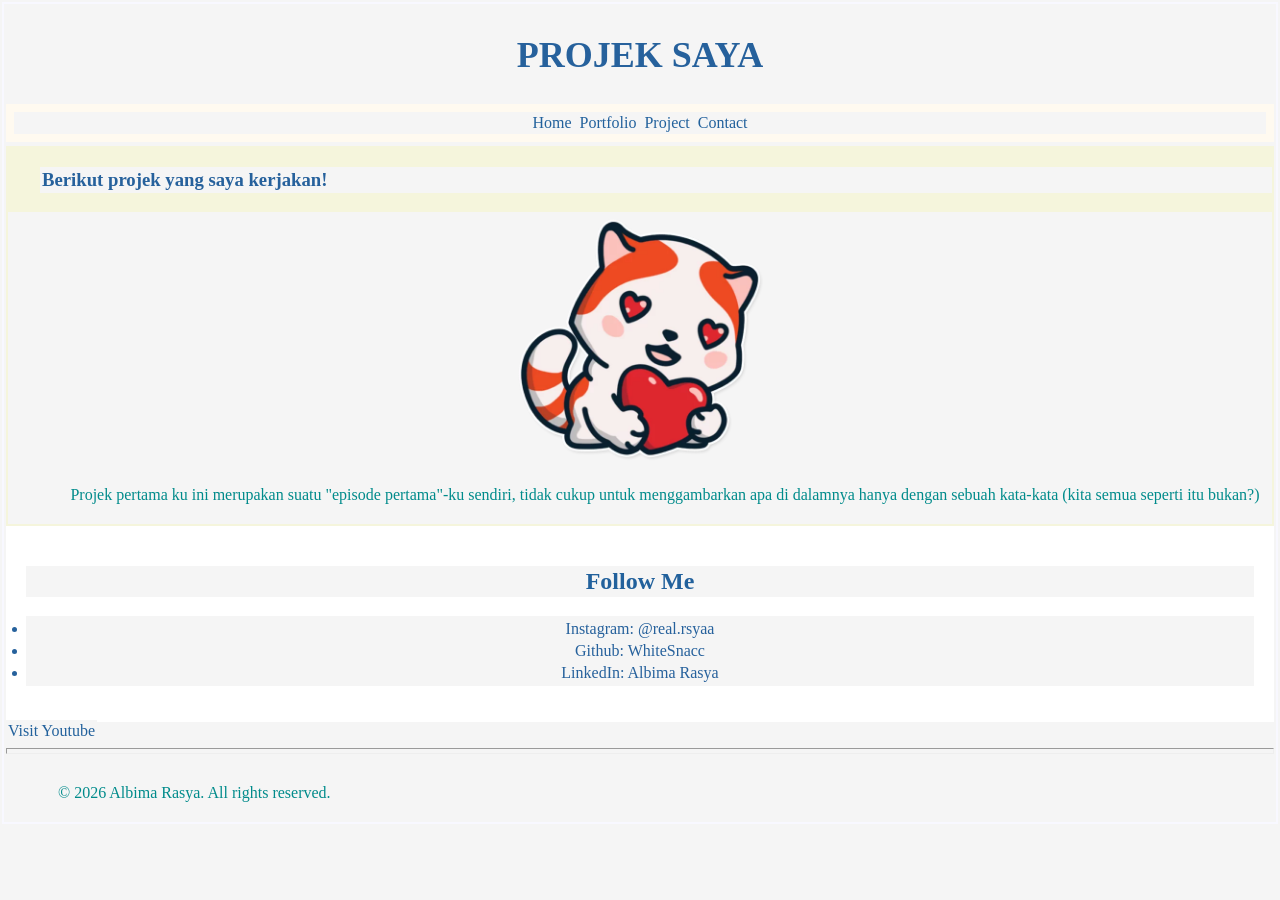
==== project.html @ 9fa183d9 "Perubahan kecil" ====
<!DOCTYPE html> 
<html lang="eng">
    <head>
        <meta charset="UTF-8">
        <meta name="viewport" content="width=device-width, initial-scale=1.0">
        <title>Profil Saya</title>
        <link rel="stylesheet" href="style.css">
    </head>
    <body>
        <header>
            <center><h1>PROJEK SAYA</h1></center>
            <nav id="tab"><center>
                <a href="#home">Home</a>
                <a href="portofolio.html">Portfolio</a>
                <a href="project.html">Project</a>
                <a href="#contact">Contact</a>
                </center>
            </nav>
        </header>
        <!-- Untuk Navigasi -->

        <main>
            <section id="home">
                <h3>Berikut projek yang saya kerjakan!</h3>
                <div id="projek">
                    <img src="projek.webp" alt="Foto saya" width="250px"><br>
                    <p>Projek pertama ku ini merupakan suatu "episode pertama"-ku sendiri, tidak cukup untuk menggambarkan apa di dalamnya hanya dengan sebuah kata-kata (kita semua seperti itu bukan?)</p>
                </div>
            </section>

            <section id="contact">
                <h2>Follow Me</h2>
                <ul>
                    <li>Instagram: @real.rsyaa</li>
                    <li>Github: WhiteSnacc</li>
                    <li>LinkedIn: Albima Rasya</li>
                </ul>
            </section>

            <a href="https://youtube.com" target="_blank">Visit Youtube</a>

            <hr>
        </main>
        <footer>
            <p>&copy; 2026 Albima Rasya. All rights reserved.</p>
        </footer>
    </body>
</html>
---- style.css ----
*{
    box-sizing: border-box;
    padding: 2px;
    background-color: whitesmoke;
}

a {text-decoration: none; color: #22619c;}
a:hover {text-decoration: underline; color: darkturquoise;}
body {
    color: #26619c;
    background-color: ghostwhite;
    margin: 0;
}
h1{
    font-size: 36px;
}
h2{
    color: #22619c;
}
h3 {
    margin-left: 32px;
}
p {
    color:darkcyan;
    margin-left: 50px;
}
li {
    text-align: center;
}
#tab {
    text-align: center;
    padding: 8px;
    background-color: floralwhite;
}
#home {
    background-color: beige;
}
#about {
    background-color: floralwhite;
}
#contact{
    background-color: white;
    height: auto;
    padding: 20px;
    text-align: center;
}
#projek {
    text-align: center;
    display: block;
    margin: 0 auto;
}
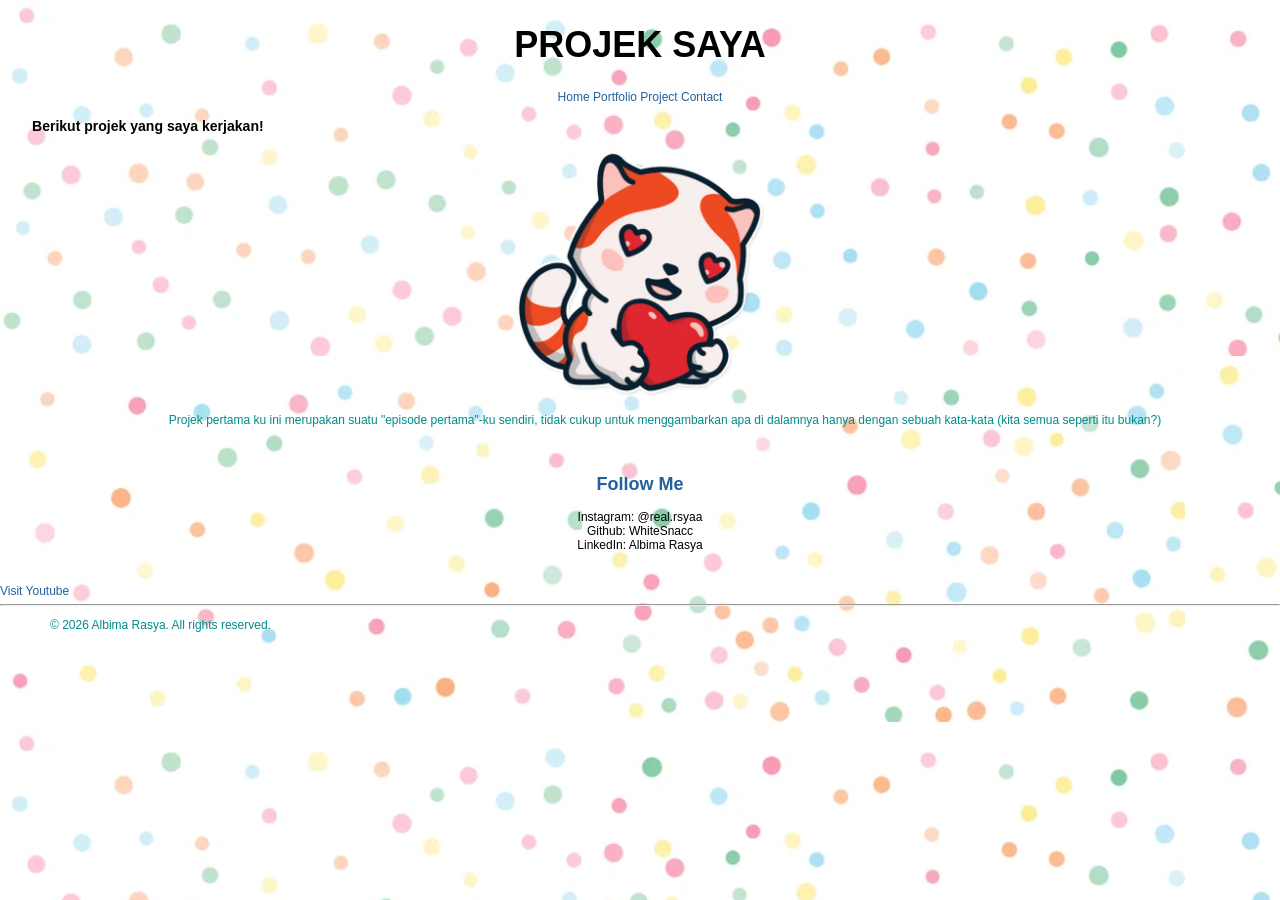
==== commit f08cc7ac: "perubahan besar" ====
--- a/project.html
+++ b/project.html
@@ -23,7 +23,7 @@
             <section id="home">
                 <h3>Berikut projek yang saya kerjakan!</h3>
                 <div id="projek">
-                    <img src="projek.webp" alt="Foto saya" width="250px"><br>
+                    <img src="assets/projek.webp" alt="Foto saya" width="250px"><br>
                     <p>Projek pertama ku ini merupakan suatu "episode pertama"-ku sendiri, tidak cukup untuk menggambarkan apa di dalamnya hanya dengan sebuah kata-kata (kita semua seperti itu bukan?)</p>
                 </div>
             </section>
--- a/style.css
+++ b/style.css
@@ -1,45 +1,62 @@
 *{
     box-sizing: border-box;
-    padding: 2px;
-    background-color: whitesmoke;
+    background:none;
+}
+body {
+    background-position-x: 0%;
+    background-position-y: 0%;
+    background-repeat: repeat;
+    background-attachment: scroll;
+    background-image: url("assets/background.png");
+    background-size: auto;
+    background-origin: padding-box;
+    background-clip: border-box;
+	margin: 0;
+	color: var(--text-primary);
+	font-size: 12px;
+	font-family: noto, Arial, Helvetica, sans-serif;
+}
+.container {
+    color: #22619c;
+    background: ghostwhite;
+    margin: 0 80px;
+    border: 2px solid #22619c;
 }
 
 a {text-decoration: none; color: #22619c;}
 a:hover {text-decoration: underline; color: darkturquoise;}
-body {
-    color: #26619c;
-    background-color: ghostwhite;
+h1{font-size: 36px;}
+h2{color: #22619c;}
+h3 {margin-left: 32px;}
+p {color:darkcyan; margin-left: 50px;}
+ul {text-align: center; list-style-position: inside; padding: 0;}
+li {text-align: center; list-style: none;}
+.flex{
+    display: flex;
+    justify-content: space-between;
+}
+
+nav ul {
+    display: flex;
+    justify-content: center;
+    padding: 0;
     margin: 0;
+    background-color: #ffffffc0;
 }
-h1{
-    font-size: 36px;
+nav ul li a {
+    display: block;
+    padding: 10px 20px;
+    color: #22619c;
+    text-decoration: none;
 }
-h2{
-    color: #22619c;
+aside {
+    float: right;
 }
-h3 {
-    margin-left: 32px;
-}
-p {
-    color:darkcyan;
-    margin-left: 50px;
-}
-li {
-    text-align: center;
-}
-#tab {
-    text-align: center;
-    padding: 8px;
-    background-color: floralwhite;
-}
-#home {
-    background-color: beige;
-}
-#about {
-    background-color: floralwhite;
+.content {
+    float: left;
+    padding: 20px;
 }
 #contact{
-    background-color: white;
     height: auto;
     padding: 20px;
     text-align: center;
@@ -48,4 +65,48 @@
     text-align: center;
     display: block;
     margin: 0 auto;
+}
+
+.ad-banner {
+    position: relative;
+    display: block;
+    width: 150px;
+    height: 450px;
+    margin: 16px auto;
+    background-color: white;
+    background-position: center;
+    background-repeat: no-repeat;
+    background-size: cover;
+    overflow: hidden;
+}
+div.fixed {
+    position: fixed;
+    bottom: -4px;
+    left: 0;
+    padding: 1px;
+    border: 1px solid;
+    border-color: gray;
+    border-top-right-radius: 4px;
+    background-color: #ffffffc0;
+    font-size: 11px;
+    font-family: "Times New Roman";
+}
+a.ad-link {
+    position: absolute;
+    top: 0;
+    left: 0;
+    right: 0;
+    bottom: 0;
+    width: 100%;
+    height: 100%;
+    text-indent: -9999px;
+}
+.footer {
+    text-align: center;
+}
+@media screen and (max-width: 1100px) {
+    h1 {font-size: 24px;}
+    h2 {font-size: 20px;}
+    h3 {font-size: 18px;}
+    
 }
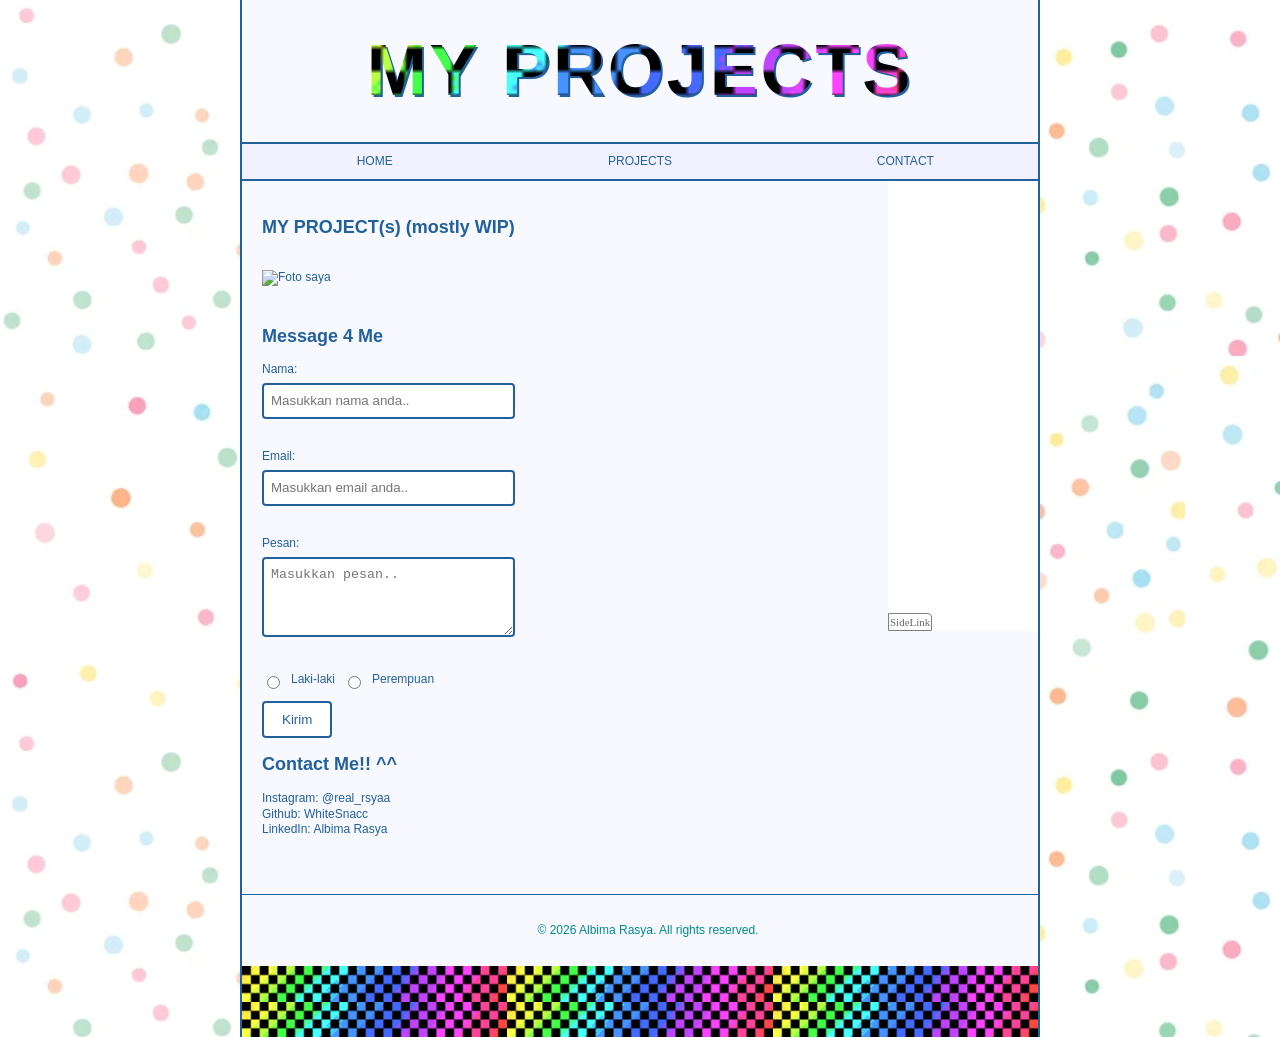
==== commit 760e00b8: "portfolio fixed (?)" ====
--- a/project.html
+++ b/project.html
@@ -5,44 +5,84 @@
         <meta name="viewport" content="width=device-width, initial-scale=1.0">
         <title>Profil Saya</title>
         <link rel="stylesheet" href="style.css">
+        <script src="script.js" defer></script>
     </head>
     <body>
-        <header>
-            <center><h1>PROJEK SAYA</h1></center>
-            <nav id="tab"><center>
-                <a href="#home">Home</a>
-                <a href="portofolio.html">Portfolio</a>
-                <a href="project.html">Project</a>
-                <a href="#contact">Contact</a>
-                </center>
-            </nav>
-        </header>
-        <!-- Untuk Navigasi -->
+        <div class="container">
+            <div class="header">
+                <h1>MY PROJECTS</h1>
+            </div>
+                <nav>
+                    <ul>
+                        <li><a href="portofolio.html">HOME</a></li>
+                        <li><a href="project.html">PROJECTS</a></li>
+                        <li><a href="portofolio.html#contact">CONTACT</a></li>
+                    </ul>
+                </nav>
+            <div class="flex">
+                <div class="content">
+                    <section id="home">
+                        <h1>MY PROJECT(s) (mostly WIP)</h1><br>
+                        <div>
+                            <img src="projectassets/projek.webp" alt="Foto saya" width="300px">
+                        </div>
+                    </section>
+                    <section id="projects">
 
-        <main>
-            <section id="home">
-                <h3>Berikut projek yang saya kerjakan!</h3>
-                <div id="projek">
-                    <img src="assets/projek.webp" alt="Foto saya" width="250px"><br>
-                    <p>Projek pertama ku ini merupakan suatu "episode pertama"-ku sendiri, tidak cukup untuk menggambarkan apa di dalamnya hanya dengan sebuah kata-kata (kita semua seperti itu bukan?)</p>
+                    </section>
+                    <section id="contact">
+                        <h2>Message 4 Me</h2>
+                        <form>
+                            <label for="nama">Nama: </label>
+                            <input type="text" id="nama" placeholder="Masukkan nama anda.."><br>
+
+                            <label for="email">Email: </label>
+                            <input type="email" id="email" placeholder="Masukkan email anda.."><br>
+
+                            <label for="pesan">Pesan: </label>
+                            <textarea id="pesan" placeholder="Masukkan pesan.."></textarea><br>
+
+                            <div id="gender">
+                                <input type="radio" id="cowo" value="cowo" name="gender">
+                                <label for="cowo">Laki-laki</label>
+                                <input type="radio" id="cewe" value="cewe" name="gender">
+                                <label for="cewe">Perempuan</label>
+                            </div>
+
+                            <input type="submit" value="Kirim">
+
+                        </form>
+                        <h2>Contact Me!! ^^</h2>
+                        <ul>
+                            <li><a href="https://instagram.com/real_rsyaa" target="_blank">Instagram: @real_rsyaa</a></li>
+                            <li><a href="https://github.com/WhiteSnacc" target="_blank">Github: WhiteSnacc</a></li>
+                            <li><a href="https://linkedin.com/in/albima-rasya" target="_blank">LinkedIn: Albima Rasya</a></li>
+                        </ul>
+                    </section>
                 </div>
-            </section>
 
-            <section id="contact">
-                <h2>Follow Me</h2>
-                <ul>
-                    <li>Instagram: @real.rsyaa</li>
-                    <li>Github: WhiteSnacc</li>
-                    <li>LinkedIn: Albima Rasya</li>
-                </ul>
-            </section>
-
-            <a href="https://youtube.com" target="_blank">Visit Youtube</a>
-
-            <hr>
-        </main>
-        <footer>
-            <p>&copy; 2026 Albima Rasya. All rights reserved.</p>
-        </footer>
+                <div id="right-side">
+                    <aside id="image" class="ad-banner" aria-label="Banner komunitas">
+                        <a target="_blank" class="ad-link" id="imglink" href="https://genosadness.neocities.org/" aria-label="Buka situs banner"></a>
+                        <div class="fixed">
+                            <a href="https://dogspit.nekoweb.org/sidelinkads.html" target="_blank" style="color:dimgray; text-decoration:none;white-space: pre;">SideLink</a>
+                        </div>
+                    </aside>
+                </div>
+            </div>
+            <div class="footer">
+                <p>&copy; 2026 Albima Rasya. All rights reserved.</p>
+                <br>
+                <span class="down-footer-bar">
+                    <img src="assets/scene-checkers-fast-blinkie.gif" alt="a fast cycling rainbow">
+                    <img src="assets/scene-checkers-fast-blinkie.gif" alt="a fast cycling rainbow">
+                    <img src="assets/scene-checkers-fast-blinkie.gif" alt="a fast cycling rainbow">
+                </span>
+                <span class="down-footer-bar">
+                    <img src="assets/scene-checkers-fast-blinkie.gif" alt="a fast cycling rainbow">
+                    <img src="assets/scene-checkers-fast-blinkie.gif" alt="a fast cycling rainbow">
+                    <img src="assets/scene-checkers-fast-blinkie.gif" alt="a fast cycling rainbow">
+                </span>
+            </div>
     </body>
 </html>
--- a/style.css
+++ b/style.css
@@ -1,6 +1,6 @@
 *{
     box-sizing: border-box;
-    background:none;
+    line-height: 1.3;
 }
 body {
     background-position-x: 0%;
@@ -18,70 +18,188 @@
 }
 .container {
     color: #22619c;
-    background: ghostwhite;
-    margin: 0 80px;
-    border: 2px solid #22619c;
+    background-color: ghostwhite;
+    width: calc(100% - 128px);
+    margin: 0 auto;
+    border: 2px solid #22619c;
+    border-style: none solid;
+    max-width: 800px;
+}
+.header {
+    display: flex;
+    align-items: center;
+    justify-content: center;
+    text-align: center;
+    min-height: 140px;
+    padding: 24px 12px;
+}
+.header h1 {
+    margin: 0;
+    font-size: clamp(2rem, 8vw, 4.5rem);
+    font-weight: 900;
+    letter-spacing: 0.04em;
+    color: #22619c;
+    background-image: url("assets/scene-checkers-fast-blinkie.gif");
+    background-size: cover;
+    background-position: center;
+    background-clip: text;
+    -webkit-background-clip: text;
+    -webkit-text-fill-color: transparent;
+    filter: drop-shadow(2px 2px 0 #22619c);
+}
+a {text-decoration: none; color: #22619c;}
+a:hover {
+    text-decoration: dashed;
+    color: darkturquoise;
+    background-color: rgb(241, 255, 252);
+    border: 1px solid #77b1e8;
+    border-style: none solid;
+}
+p {color:darkcyan; margin-left: 2%;}
+ul {text-align: left; list-style-position: inside; padding: 0;}
+li {text-align: left; list-style: none;}
+label {
+    display: flex;
+    cursor: pointer;
+    line-height: 1;
+}
+.flex{
+    display: flex;
+    justify-content: space-between;
+}
+nav {
+    border: 2px solid #22619c;
+    border-style: solid none;
+}
+nav ul {
+    display: flex;
+    justify-content: space-evenly;
+    padding: 0;
+    margin: 0;
+    background-color: rgb(241, 241, 255);
+}
+nav ul li {
+    flex: 1;
+}
+nav ul li a {
+    display: flex;
+    justify-content: center;
+    width: 100%;
+    padding: 10px 12px;
+    text-decoration: none;
 }
 
-a {text-decoration: none; color: #22619c;}
-a:hover {text-decoration: underline; color: darkturquoise;}
-h1{font-size: 36px;}
-h2{color: #22619c;}
-h3 {margin-left: 32px;}
-p {color:darkcyan; margin-left: 50px;}
-ul {text-align: center; list-style-position: inside; padding: 0;}
-li {text-align: center; list-style: none;}
-.flex{
-    display: flex;
-    justify-content: space-between;
-}
-
-nav ul {
-    display: flex;
-    justify-content: center;
-    padding: 0;
-    margin: 0;
-    background-color: #ffffffc0;
-}
-nav ul li a {
-    display: block;
-    padding: 10px 20px;
-    color: #22619c;
-    text-decoration: none;
-}
-aside {
-    float: right;
-}
 .content {
     float: left;
     padding: 20px;
 }
+#skills ul {
+    padding-left: 24px;
+}
+#skills ul li {
+    display: flex;
+    align-items: center;
+    gap: 8px;
+    list-style: none;
+}
+#skills ul li::before,
+#skills ul li span {
+    background-image: url("assets/scene-checkers-fast-blinkie.gif");
+    background-size: cover;
+    background-position: center;
+    background-clip: text;
+    -webkit-background-clip: text;
+    -webkit-text-fill-color: transparent;
+    -webkit-text-stroke: 0.4px #22619c;  
+}
+#skills ul li::before {
+    content: "•";
+    font-size: 1.2em;
+}
+#aboutme h2 {
+    white-space: nowrap;
+}
 #contact{
-    height: auto;
-    padding: 20px;
-    text-align: center;
+    padding: 2em 0;
+    text-align: left;
+}
+#contact form {
+    display: flex;
+    flex-direction: column;
+    gap: 8px;
+    max-width: 420px;
+    margin: 0;
+    text-align: left;
+}
+#contact form :is(input[type="text"], input[type="email"], textarea) {
+    width: 100%;
+    padding: 7px;
+    border: 2px solid #22619c;
+    border-radius: 4px;
+}
+#contact form textarea {
+    min-height: 80px;
+    resize: vertical;
+}
+#gender {
+    display: flex;
+    flex-wrap: wrap;
+    align-items: left;
+    gap: 8px;
+    margin: 4px 0;
+}
+#gender label {
+    display: inline;
+}
+#contact form input[type="submit"] {
+    align-self: flex-start;
+    padding: 8px 18px;
+    color: #22619c;
+    background-color: white;
+    border: 2px solid #22619c;
+    border-radius: 4px;
+    cursor: pointer;
+}
+#contact form input[type="submit"]:hover {
+    color: white;
+    background: #22619c;
 }
 #projek {
     text-align: center;
     display: block;
     margin: 0 auto;
 }
-
+#right-side {
+    display: flex;
+    flex-direction: column;
+    float: right;
+    position: sticky;
+    top: 16px;
+    align-items: center;
+    gap: 160px;
+}
 .ad-banner {
     position: relative;
-    display: block;
     width: 150px;
     height: 450px;
-    margin: 16px auto;
+    margin: 0;
     background-color: white;
     background-position: center;
     background-repeat: no-repeat;
     background-size: cover;
     overflow: hidden;
 }
+.ad-banner-image {
+    display: block;
+    width: 150px;
+    height: 450px;
+    margin: 1em;
+    object-fit: cover;
+    overflow: visible;
+}
 div.fixed {
-    position: fixed;
-    bottom: -4px;
+    position: absolute;
+    bottom: 0;
     left: 0;
     padding: 1px;
     border: 1px solid;
@@ -92,21 +210,81 @@
     font-family: "Times New Roman";
 }
 a.ad-link {
-    position: absolute;
-    top: 0;
-    left: 0;
-    right: 0;
-    bottom: 0;
+    position: relative;
+    inset: 0;
     width: 100%;
     height: 100%;
-    text-indent: -9999px;
 }
 .footer {
+    border-top: 1px solid #22619c;
+    padding-top: 2%;
     text-align: center;
-}
-@media screen and (max-width: 1100px) {
-    h1 {font-size: 24px;}
-    h2 {font-size: 20px;}
-    h3 {font-size: 18px;}
-    
+    justify-content:center;
+}
+.footer-background {
+    display: block;
+    width: 100%;
+    max-width: 100%;
+    height: auto;
+    object-fit: contain;
+}
+.down-footer-bar {
+    display: grid;
+    grid-template-columns: repeat(3, minmax(0, 1fr));
+    margin: 0;
+    width: 100%;
+    max-width: 100%;
+    height: auto;
+    overflow: hidden;
+}
+.down-footer-bar img {
+    display: block;
+    width: 100%;
+    max-width: none;
+    height: auto;
+}
+
+@media screen and (max-width: 599px) {
+    .container {
+        width: calc(100% - 16px);
+        margin: 0 8px;
+    }
+    nav ul {
+        flex-wrap: wrap;
+        padding: 0;
+    }
+    nav ul li a {
+        padding: 8px 4px;
+        font-size: 11px;
+        white-space: nowrap;
+    }
+    .flex {
+        display: block;
+    }
+    .content {
+        float: none;
+        padding: 12px;
+    }
+    #contact {
+        padding: 1.5em 8px;
+    }
+    #contact form {
+        width: 100%;
+        gap: 6px;
+    }
+    #contact form :is(input[type="text"], input[type="email"], textarea) {
+        font-size: 16px;
+    }
+    #gender {
+        gap: 5px;
+    }
+    #right-side {
+        float: none;
+        position: static;
+        width: 100%;
+        margin: 16px 0;
+    }
+    .footer {
+        padding: 0 8px;
+    }
 }
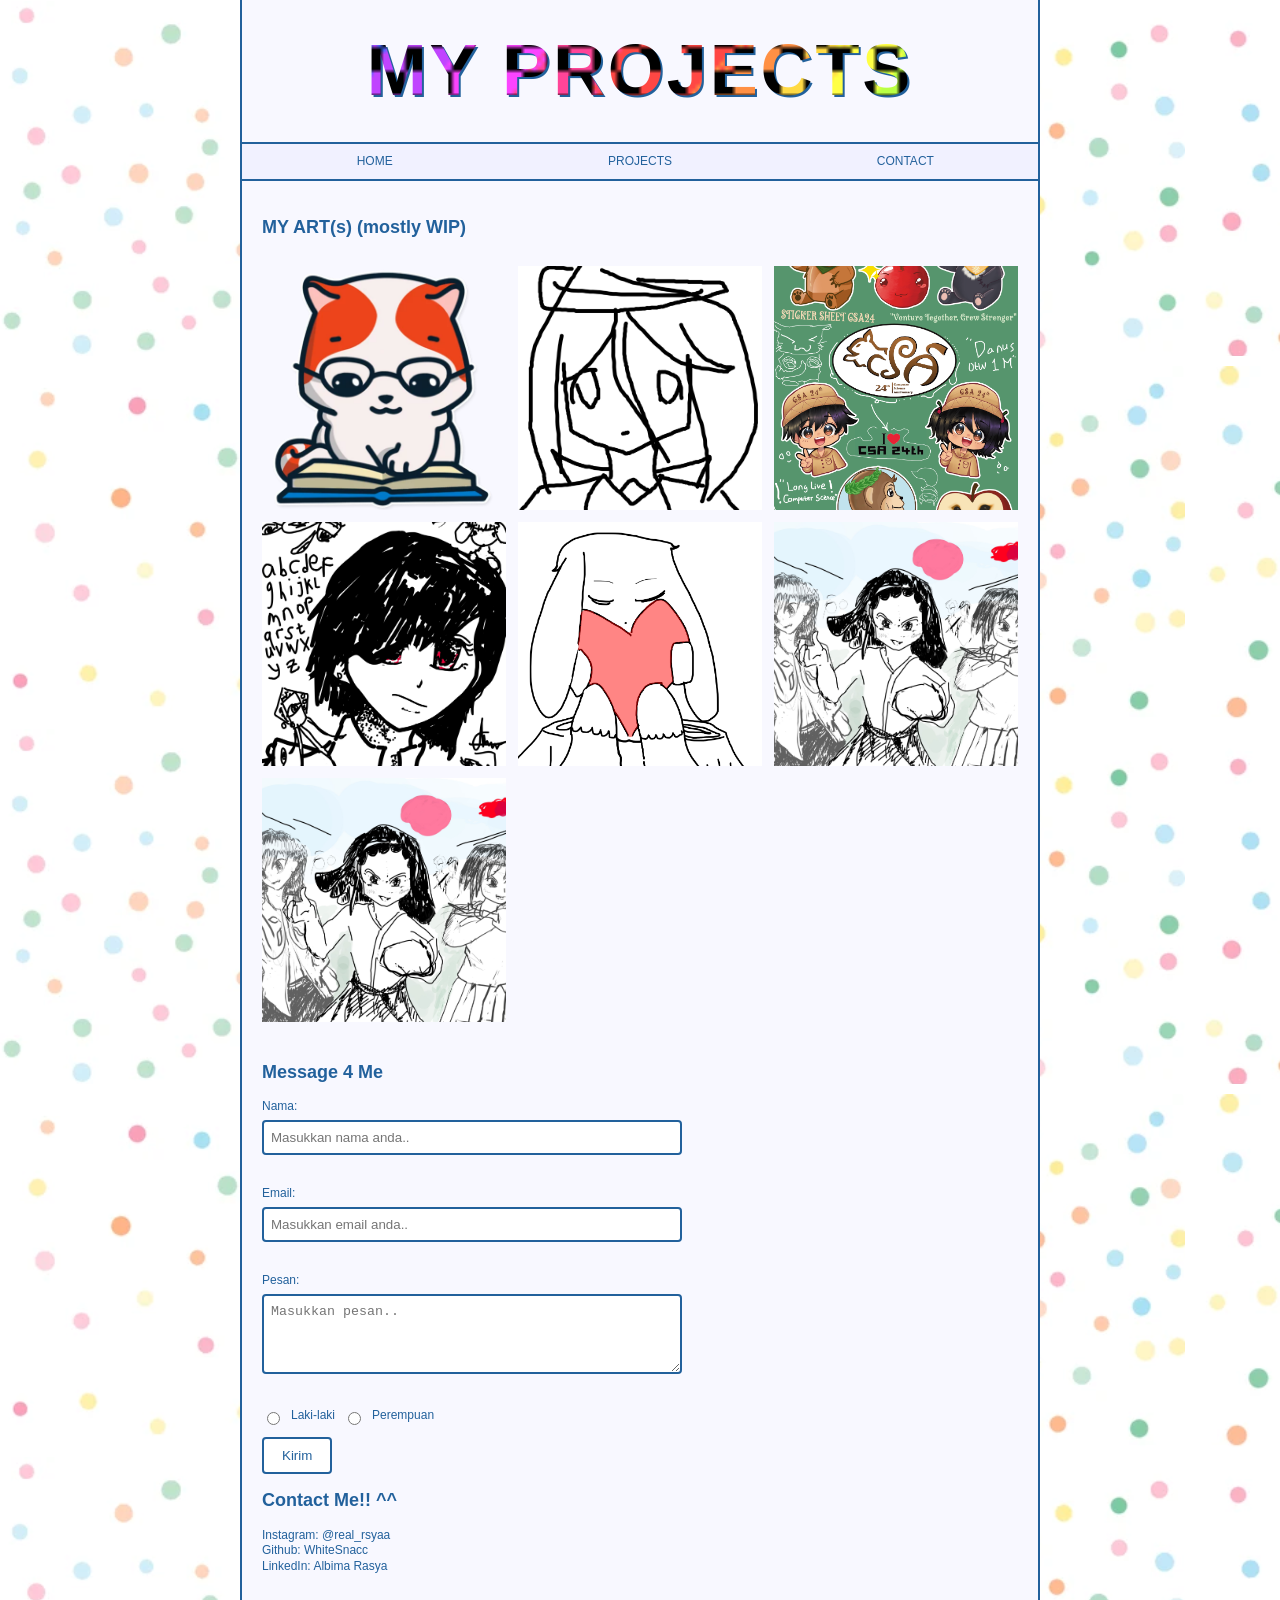
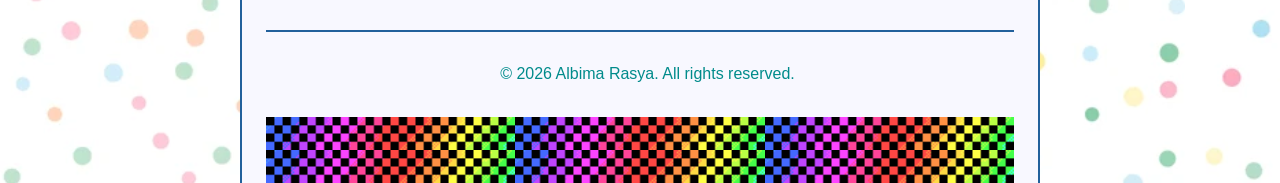
==== commit 3470eb0d: "perubahan di bagian project.html" ====
--- a/project.html
+++ b/project.html
@@ -5,7 +5,7 @@
         <meta name="viewport" content="width=device-width, initial-scale=1.0">
         <title>Profil Saya</title>
         <link rel="stylesheet" href="style.css">
-        <script src="script.js" defer></script>
+        <script src="gallery.js" defer></script>
     </head>
     <body>
         <div class="container">
@@ -21,12 +21,20 @@
                 </nav>
             <div class="flex">
                 <div class="content">
-                    <section id="home">
-                        <h1>MY PROJECT(s) (mostly WIP)</h1><br>
-                        <div>
-                            <img src="projectassets/projek.webp" alt="Foto saya" width="300px">
-                        </div>
+                    <section class="arts">
+                        <h1>MY ART(s) (mostly WIP)</h1>
+                        <img class="art-item" src="projectassets/projek.webp" alt="Project art">
+                        <img class="art-item" src="projectassets/myfirstdrawonnewos.jpg" alt="First drawing">
+                        <img class="art-item" src="projectassets/stickersheet.png" alt="Sticker sheet">
+                        <img class="art-item" src="projectassets/testabhuionhs611.jpg" alt="Digital art study">
+                        <img class="art-item" src="projectassets/thelove.jpg" alt="The Love">
+                        <img class="art-item" src="projectassets/trio.jpg" alt="Trio artwork">
+                        <img class="art-item" src="projectassets/trio.jpg" alt="Trio artwork">
                     </section>
+                    <div class="art-modal" id="art-modal" role="dialog" aria-modal="true" aria-label="Preview karya" hidden>
+                        <button class="art-modal-close" type="button" aria-label="Tutup preview">&times;</button>
+                        <img id="art-modal-image" src="" alt="">
+                    </div>
                     <section id="projects">
 
                     </section>
@@ -60,15 +68,6 @@
                         </ul>
                     </section>
                 </div>
-
-                <div id="right-side">
-                    <aside id="image" class="ad-banner" aria-label="Banner komunitas">
-                        <a target="_blank" class="ad-link" id="imglink" href="https://genosadness.neocities.org/" aria-label="Buka situs banner"></a>
-                        <div class="fixed">
-                            <a href="https://dogspit.nekoweb.org/sidelinkads.html" target="_blank" style="color:dimgray; text-decoration:none;white-space: pre;">SideLink</a>
-                        </div>
-                    </aside>
-                </div>
             </div>
             <div class="footer">
                 <p>&copy; 2026 Albima Rasya. All rights reserved.</p>
--- a/style.css
+++ b/style.css
@@ -55,7 +55,7 @@
     border: 1px solid #77b1e8;
     border-style: none solid;
 }
-p {color:darkcyan; margin-left: 2%;}
+p {font-size: 16px; color:darkcyan; margin-left: 2%;}
 ul {text-align: left; list-style-position: inside; padding: 0;}
 li {text-align: left; list-style: none;}
 label {
@@ -90,7 +90,7 @@
 }
 
 .content {
-    float: left;
+    /* float: left; */
     padding: 20px;
 }
 #skills ul {
@@ -108,6 +108,7 @@
     background-size: cover;
     background-position: center;
     background-clip: text;
+    font-size: medium;
     -webkit-background-clip: text;
     -webkit-text-fill-color: transparent;
     -webkit-text-stroke: 0.4px #22619c;  
@@ -176,26 +177,37 @@
     position: sticky;
     top: 16px;
     align-items: center;
-    gap: 160px;
-}
-.ad-banner {
-    position: relative;
+    margin-top: 24px;
+}
+.sidelink {
     width: 150px;
     height: 450px;
-    margin: 0;
-    background-color: white;
-    background-position: center;
-    background-repeat: no-repeat;
-    background-size: cover;
     overflow: hidden;
+}
+.sidelink iframe {
+    display: block;
+    width: 100%;
+    height: 100%;
+    border: 0;
 }
 .ad-banner-image {
     display: block;
     width: 150px;
     height: 450px;
-    margin: 1em;
+    margin: 160px auto;
     object-fit: cover;
     overflow: visible;
+}
+.stamps-grid {
+    display: grid;
+    grid-template-columns: repeat(2, minmax(0, 1fr));
+    width: 100%;
+    gap: 2px;
+}
+.stamps-grid img {
+    display: block;
+    width: 100%;
+    height: auto;
 }
 div.fixed {
     position: absolute;
@@ -209,16 +221,21 @@
     font-size: 11px;
     font-family: "Times New Roman";
 }
-a.ad-link {
-    position: relative;
-    inset: 0;
-    width: 100%;
-    height: 100%;
-}
 .footer {
-    border-top: 1px solid #22619c;
+    margin: 0 24px;
+    border-top: 2px solid #22619c;
     padding-top: 2%;
     text-align: center;
+    justify-content:center;
+}
+#stamps {
+    width: 140px;
+    height: 25px;
+    display: block;
+}
+.line-pemisah {
+    /* margin: 0 12px 0 0; */
+    border-top: 2px solid #22619c;
     justify-content:center;
 }
 .footer-background {
@@ -243,12 +260,60 @@
     max-width: none;
     height: auto;
 }
-
+.arts {
+    display: grid;
+    grid-template-columns: repeat(3, minmax(0, 1fr));
+    gap: 12px;
+    width: 100%;
+}
+.arts h1 {
+    grid-column: 1 / -1;
+}
+.art-item {
+    display: block;
+    width: 100%;
+    aspect-ratio: 1;
+    object-fit: cover;
+    cursor: pointer;
+}
+.art-modal {
+    position: fixed;
+    inset: 0;
+    z-index: 10;
+    display: grid;
+    place-items: center;
+    background: rgb(0 0 0 / 75%);
+    cursor: zoom-out;
+}
+.art-modal[hidden] {
+    display: none;
+}
+.art-modal img {
+    max-width: 75vw;
+    max-height: 75vh;
+    width: auto;
+    height: auto;
+    object-fit: contain;
+    cursor: default;
+}
+.art-modal-close {
+    position: absolute;
+    top: 20px;
+    right: 24px;
+    border: 0;
+    color: white;
+    background: transparent;
+    font-size: 32px;
+    line-height: 1;
+    cursor: pointer;
+}
 @media screen and (max-width: 599px) {
     .container {
         width: calc(100% - 16px);
         margin: 0 8px;
     }
+    h1 {font-size: medium;}
+    p {font-size: small;}
     nav ul {
         flex-wrap: wrap;
         padding: 0;
@@ -259,7 +324,10 @@
         white-space: nowrap;
     }
     .flex {
-        display: block;
+        display: grid;
+        grid-template-columns: minmax(0, 1fr) 100px;
+        align-items: start;
+        gap: 8px;
     }
     .content {
         float: none;
@@ -279,12 +347,28 @@
         gap: 5px;
     }
     #right-side {
-        float: none;
         position: static;
-        width: 100%;
-        margin: 16px 0;
+        width: 100px;
+        margin: 16px 0 0;
+    }
+    .ad-banner-image,
+    .stamps-grid {
+        display: none;
+    }
+    .sidelink {
+        width: 100px;
+        height: 300px;
+    }
+    .arts {
+        grid-template-columns: repeat(3, minmax(0, 1fr));
+        gap: 6px;
+    }
+    .art-modal img {
+        max-width: 75vw;
+        max-height: 75vh;
     }
     .footer {
-        padding: 0 8px;
+        margin-top: 16px;
+        padding: 0;
     }
 }
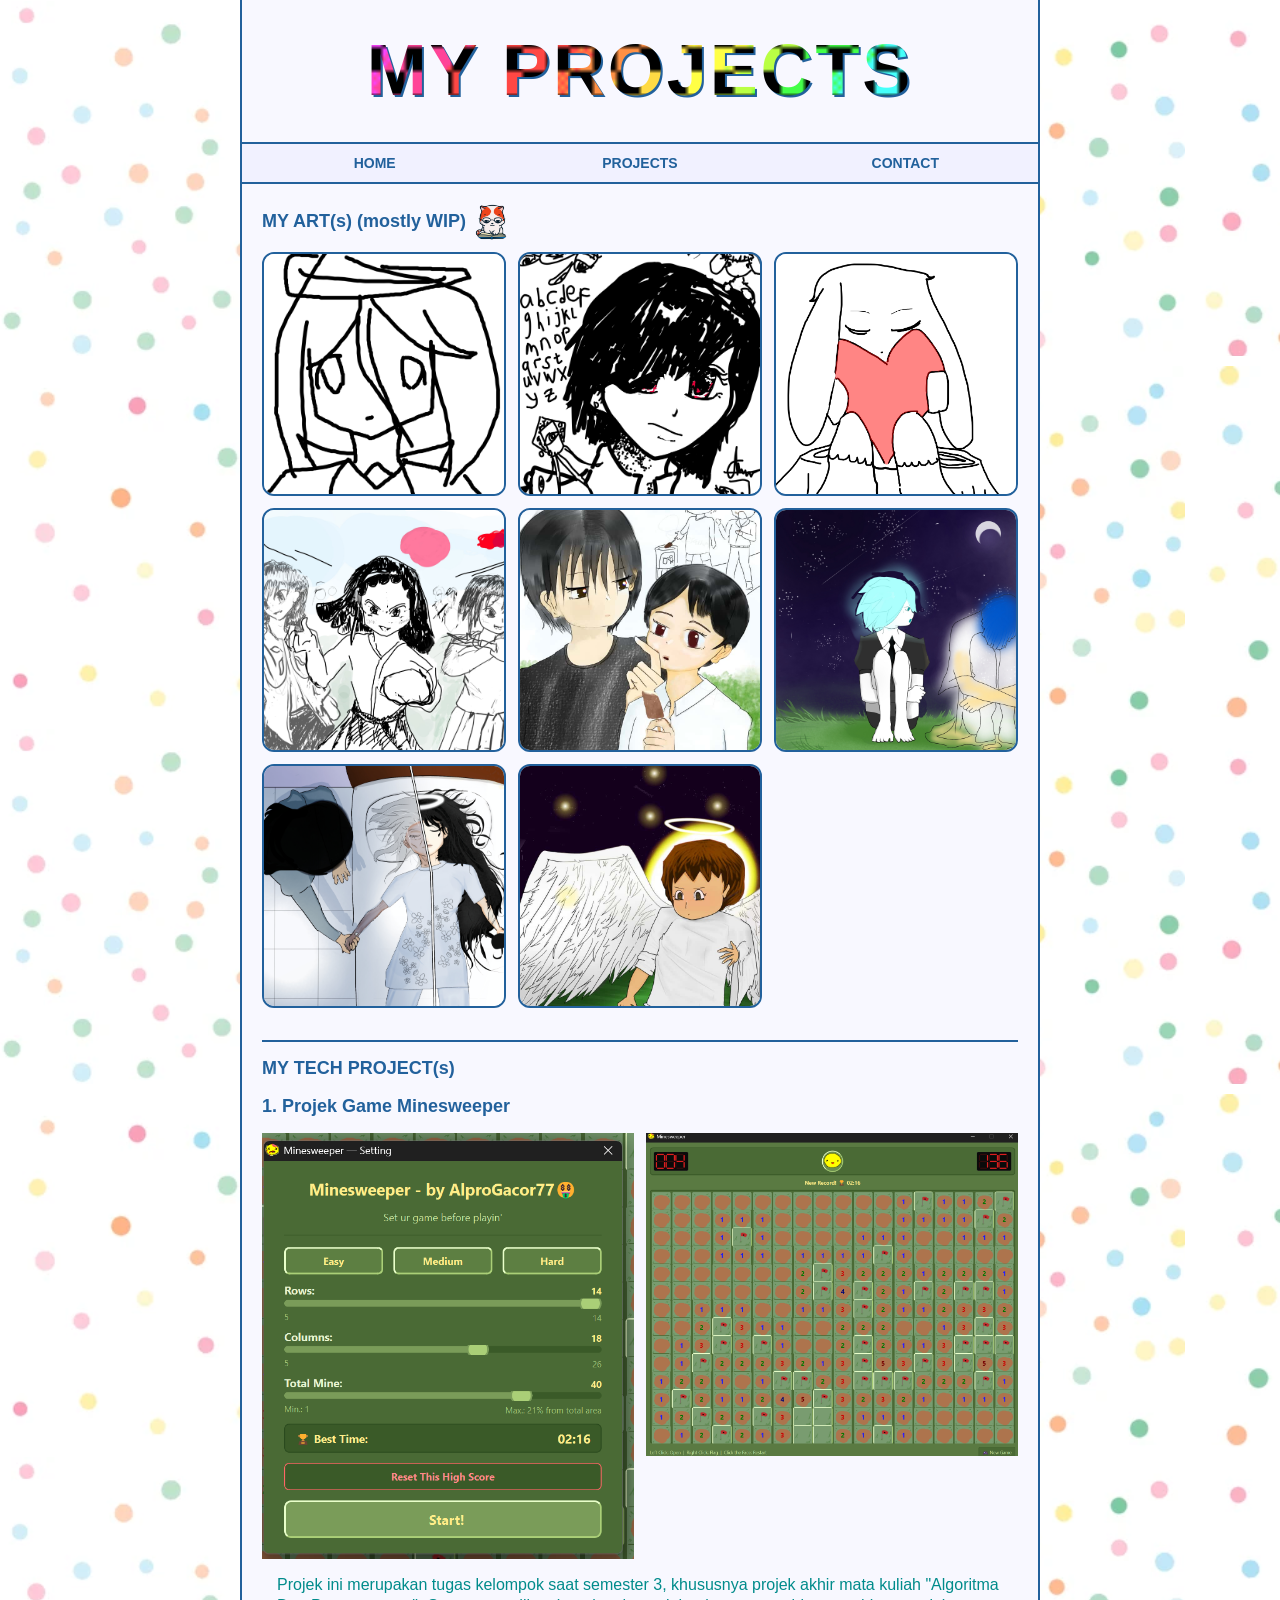
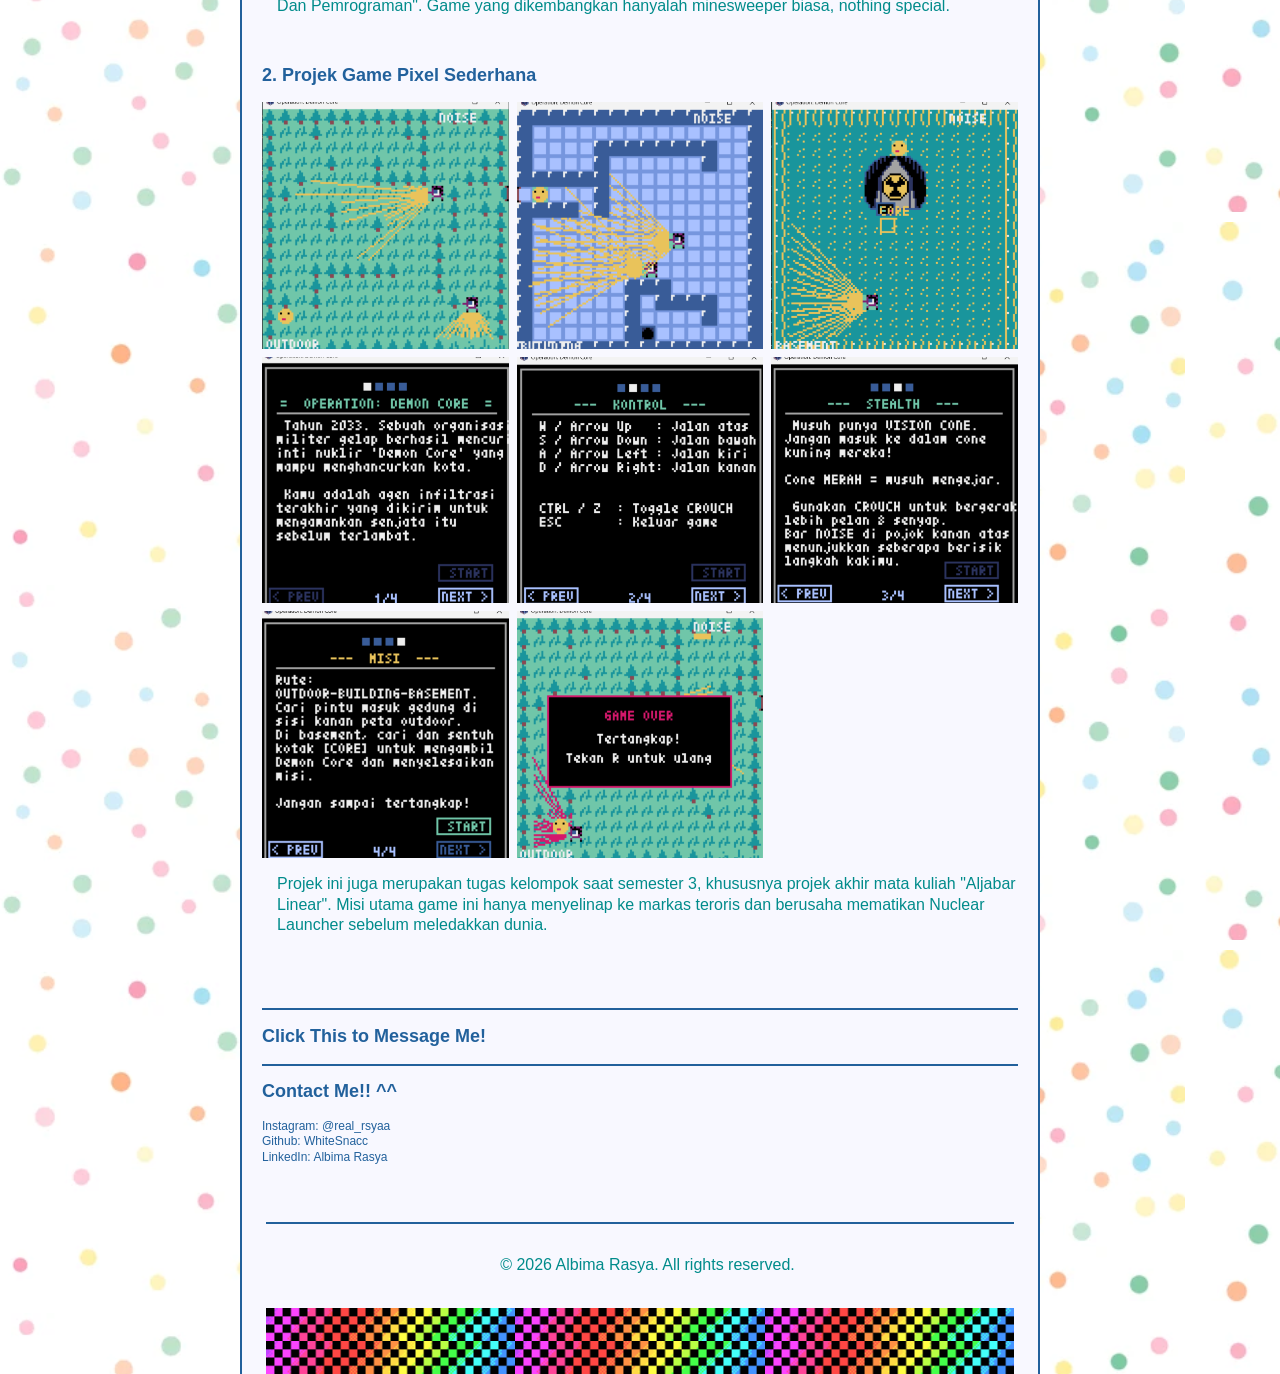
==== commit bc982c76: "perubahan di bagian project.html" ====
--- a/project.html
+++ b/project.html
@@ -8,7 +8,7 @@
         <script src="gallery.js" defer></script>
     </head>
     <body>
-        <div class="container">
+        <div class="container project-page">
             <div class="header">
                 <h1>MY PROJECTS</h1>
             </div>
@@ -22,45 +22,55 @@
             <div class="flex">
                 <div class="content">
                     <section class="arts">
-                        <h1>MY ART(s) (mostly WIP)</h1>
-                        <img class="art-item" src="projectassets/projek.webp" alt="Project art">
-                        <img class="art-item" src="projectassets/myfirstdrawonnewos.jpg" alt="First drawing">
-                        <img class="art-item" src="projectassets/stickersheet.png" alt="Sticker sheet">
-                        <img class="art-item" src="projectassets/testabhuionhs611.jpg" alt="Digital art study">
-                        <img class="art-item" src="projectassets/thelove.jpg" alt="The Love">
-                        <img class="art-item" src="projectassets/trio.jpg" alt="Trio artwork">
-                        <img class="art-item" src="projectassets/trio.jpg" alt="Trio artwork">
+                        <div class="arts-heading">
+                            <h1>MY ART(s) (mostly WIP)</h1>
+                            <img style="border: none;" class="art-item arts-heading-image" src="projectassets/projek.webp" alt="Project art">
+                        </div>
+                        <img class="art-item" src="projectassets/karya1.jpg" alt="First drawing">
+                        <img class="art-item" src="projectassets/karya2.jpg" alt="Digital art study">
+                        <img class="art-item" src="projectassets/karya3.jpg" alt="The Love">
+                        <img class="art-item" src="projectassets/karya4.jpg" alt="Trio artwork">
+                        <img class="art-item" src="projectassets/karya5.jpg" alt="Siblings">
+                        <img class="art-item" src="projectassets/karya6.jpg" alt="Earth and Moon Phos">
+                        <img class="art-item" src="projectassets/karya7.jpg" alt="Duality">
+                        <img class="art-item" src="projectassets/karya8.jpg" alt="A Curious Angel">
                     </section>
                     <div class="art-modal" id="art-modal" role="dialog" aria-modal="true" aria-label="Preview karya" hidden>
                         <button class="art-modal-close" type="button" aria-label="Tutup preview">&times;</button>
                         <img id="art-modal-image" src="" alt="">
                     </div>
-                    <section id="projects">
-
+                    <div style="margin-top: 2rem" class="line-pemisah"></div>
+                    <section class="projects">
+                        <h1>MY TECH PROJECT(s)</h1>
+                        <div id="projek1">
+                            <h2>1. Projek Game Minesweeper</h2>
+                            <div class="project-media ms-media">
+                                <img src="projectassets/ms-menu.png" alt="Menu game Minesweeper">
+                                <img src="projectassets/ms-gameplay.png" alt="Gameplay game Minesweeper">
+                            </div>
+                            <p>Projek ini merupakan tugas kelompok saat semester 3, khususnya projek akhir mata kuliah "Algoritma Dan Pemrograman". Game yang dikembangkan hanyalah minesweeper biasa, nothing special.</p>
+                        </div>
+                        <br>
+                        <div id="projek2">
+                            <h2>2. Projek Game Pixel Sederhana</h2>
+                            <div class="project-media odc-media">
+                                <img src="projectassets/odc-map1.png" alt="ODC map 1">
+                                <img src="projectassets/odc-map2.png" alt="ODC map 2">
+                                <img src="projectassets/odc-map3.png" alt="ODC map 3">
+                                <img src="projectassets/odc-tut1.png" alt="ODC tutorial 1">
+                                <img src="projectassets/odc-tut2.png" alt="ODC tutorial 2">
+                                <img src="projectassets/odc-tut3.png" alt="ODC tutorial 3">
+                                <img src="projectassets/odc-tut4.png" alt="ODC tutorial 4">
+                                <img src="projectassets/odc-lose.png" alt="ODC lose screen">
+                            </div>
+                            <p>Projek ini juga merupakan tugas kelompok saat semester 3, khususnya projek akhir mata kuliah "Aljabar Linear". Misi utama game ini hanya menyelinap ke markas teroris dan berusaha mematikan Nuclear Launcher sebelum meledakkan dunia.</p>
+                        </div>
                     </section>
                     <section id="contact">
-                        <h2>Message 4 Me</h2>
-                        <form>
-                            <label for="nama">Nama: </label>
-                            <input type="text" id="nama" placeholder="Masukkan nama anda.."><br>
-
-                            <label for="email">Email: </label>
-                            <input type="email" id="email" placeholder="Masukkan email anda.."><br>
-
-                            <label for="pesan">Pesan: </label>
-                            <textarea id="pesan" placeholder="Masukkan pesan.."></textarea><br>
-
-                            <div id="gender">
-                                <input type="radio" id="cowo" value="cowo" name="gender">
-                                <label for="cowo">Laki-laki</label>
-                                <input type="radio" id="cewe" value="cewe" name="gender">
-                                <label for="cewe">Perempuan</label>
-                            </div>
-
-                            <input type="submit" value="Kirim">
-
-                        </form>
-                        <h2>Contact Me!! ^^</h2>
+                        <div style="margin-top: 2rem" class="line-pemisah"></div>
+                        <h2><a href="portofolio.html#contact">Click This to Message Me!</a></h2>
+                        <div class="line-pemisah"></div>
+                        <h1>Contact Me!! ^^</h1>
                         <ul>
                             <li><a href="https://instagram.com/real_rsyaa" target="_blank">Instagram: @real_rsyaa</a></li>
                             <li><a href="https://github.com/WhiteSnacc" target="_blank">Github: WhiteSnacc</a></li>
--- a/style.css
+++ b/style.css
@@ -86,6 +86,8 @@
     justify-content: center;
     width: 100%;
     padding: 10px 12px;
+    font-size: 14px;
+    font-weight: 700;
     text-decoration: none;
 }
 
@@ -135,8 +137,15 @@
 #contact form :is(input[type="text"], input[type="email"], textarea) {
     width: 100%;
     padding: 7px;
+    color: #22619c;
+    background-color: white;
     border: 2px solid #22619c;
     border-radius: 4px;
+}
+#contact form :is(input[type="text"], input[type="email"], textarea)::placeholder {
+    color: #6f91ad;
+    font-style: italic;
+    opacity: 1;
 }
 #contact form textarea {
     min-height: 80px;
@@ -148,6 +157,20 @@
     align-items: left;
     gap: 8px;
     margin: 4px 0;
+}
+#gender input[type="radio"] {
+    appearance: none;
+    width: 16px;
+    height: 16px;
+    margin: 0;
+    border: 2px solid #22619c;
+    border-radius: 50%;
+    background: white;
+    cursor: pointer;
+}
+#gender input[type="radio"]:checked {
+    background: #22619c;
+    box-shadow: inset 0 0 0 3px white;
 }
 #gender label {
     display: inline;
@@ -164,11 +187,6 @@
 #contact form input[type="submit"]:hover {
     color: white;
     background: #22619c;
-}
-#projek {
-    text-align: center;
-    display: block;
-    margin: 0 auto;
 }
 #right-side {
     display: flex;
@@ -266,12 +284,27 @@
     gap: 12px;
     width: 100%;
 }
-.arts h1 {
+.arts-heading {
     grid-column: 1 / -1;
+    display: flex;
+    align-items: center;
+    justify-content: flex-start;
+    gap: 8px;
+}
+.arts-heading h1 {
+    margin: 0;
+}
+.arts-heading-image {
+    flex: 0 0 1em;
+    width: 3em;
+    height: 3em;
+    aspect-ratio: 1;
 }
 .art-item {
     display: block;
     width: 100%;
+    border: 2px solid #22619c;
+    border-radius: 12px;
     aspect-ratio: 1;
     object-fit: cover;
     cursor: pointer;
@@ -307,6 +340,29 @@
     line-height: 1;
     cursor: pointer;
 }
+.project-media {
+    margin: 12px 0;
+}
+.project-media img {
+    display: block;
+    width: 100%;
+    height: auto;
+    object-fit: contain;
+}
+.ms-media {
+    display: grid;
+    grid-template-columns: repeat(2, minmax(0, 1fr));
+    gap: 12px;
+}
+.odc-media {
+    display: grid;
+    grid-template-columns: repeat(3, minmax(0, 1fr));
+    gap: 8px;
+}
+.odc-media img {
+    aspect-ratio: 1;
+    object-fit: cover;
+}
 @media screen and (max-width: 599px) {
     .container {
         width: calc(100% - 16px);
@@ -319,8 +375,7 @@
         padding: 0;
     }
     nav ul li a {
-        padding: 8px 4px;
-        font-size: 11px;
+        font-size: 10px;
         white-space: nowrap;
     }
     .flex {
@@ -363,12 +418,36 @@
         grid-template-columns: repeat(3, minmax(0, 1fr));
         gap: 6px;
     }
+    .arts-heading {
+        gap: 8px;
+    }
+    .arts-heading-image {
+        flex-basis: 1em;
+        width: 1em;
+        height: 1em;
+    }
     .art-modal img {
         max-width: 75vw;
         max-height: 75vh;
     }
+    .ms-media {
+        grid-template-columns: 1fr;
+    }
+    .odc-media {
+        grid-template-columns: repeat(2, minmax(0, 1fr));
+    }
     .footer {
         margin-top: 16px;
         padding: 0;
     }
+    .project-page .flex {
+        display: block;
+    }
+    .project-page .content {
+        width: 100%;
+        padding: 12px;
+    }
+    .project-page .arts {
+        width: 100%;
+    }
 }
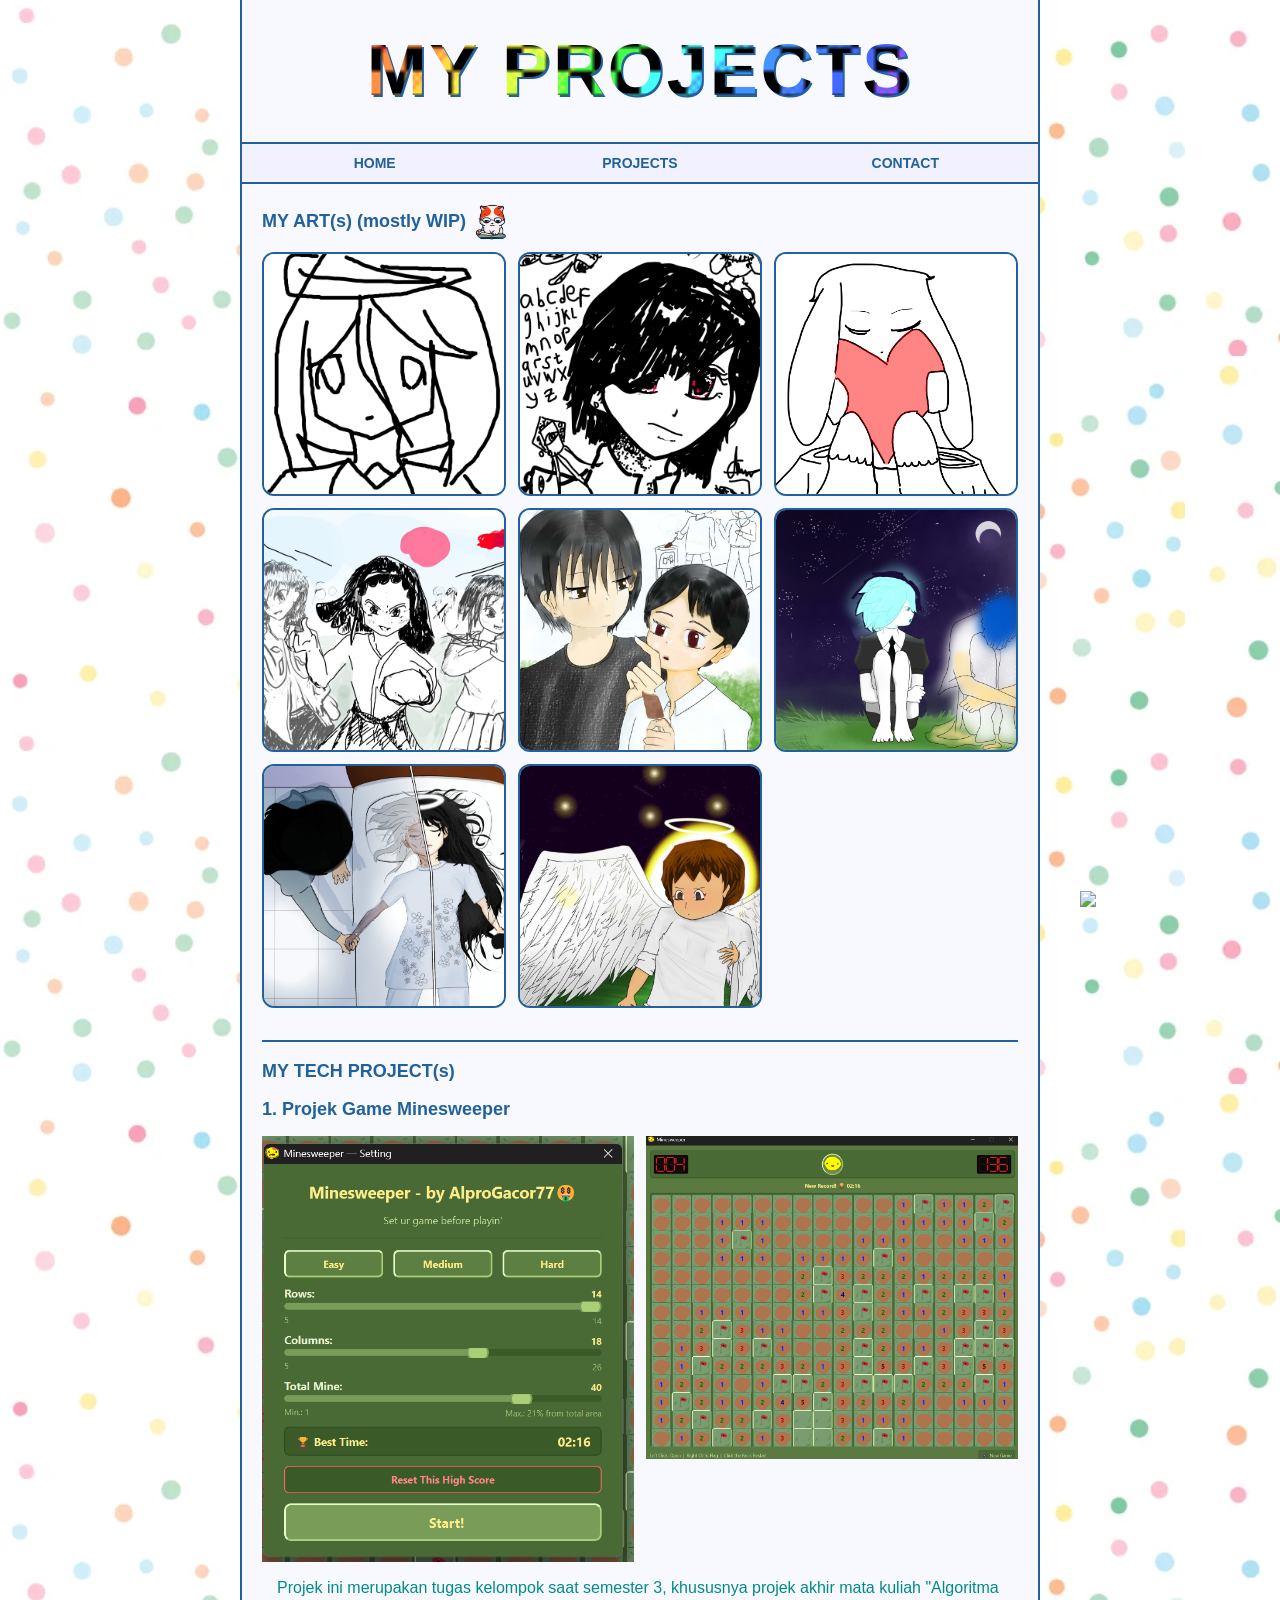
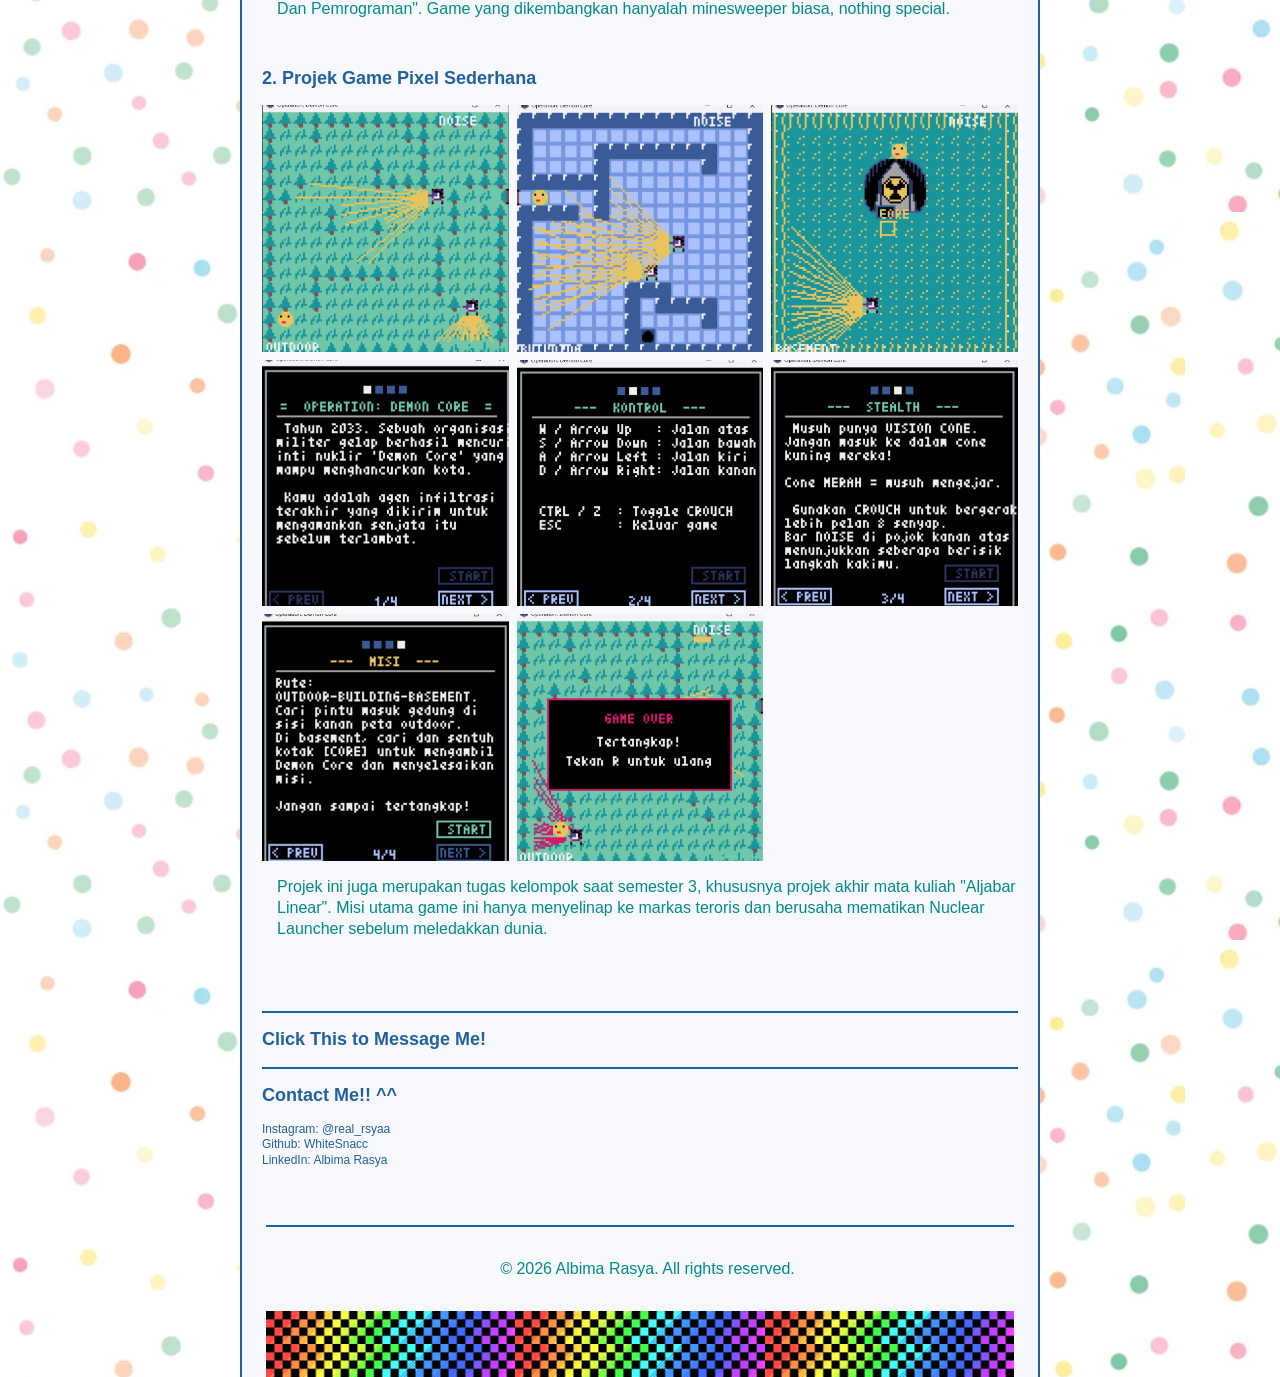
==== commit cf7d81ee: "menambahkan helpyygit add ." ====
--- a/project.html
+++ b/project.html
@@ -41,7 +41,7 @@
                     </div>
                     <div style="margin-top: 2rem" class="line-pemisah"></div>
                     <section class="projects">
-                        <h1>MY TECH PROJECT(s)</h1>
+                        <h1 style="font-size: large; margin-top: 1em;">MY TECH PROJECT(s)</h1>
                         <div id="projek1">
                             <h2>1. Projek Game Minesweeper</h2>
                             <div class="project-media ms-media">
@@ -93,5 +93,9 @@
                     <img src="assets/scene-checkers-fast-blinkie.gif" alt="a fast cycling rainbow">
                 </span>
             </div>
+            <div class="heply">
+                    <img src="https://yunkinemarchive.nekoweb.org/web%20graphics/misc%20gifs/helpybycaptainvrisrezi.webp">
+            </div>
+        </div>
     </body>
 </html>
--- a/style.css
+++ b/style.css
@@ -363,6 +363,17 @@
     aspect-ratio: 1;
     object-fit: cover;
 }
+.heply {
+  position: fixed;
+  bottom: -7px;
+    right: 0;
+  width: 200px;
+}
+.heply img {
+    display: block;
+    width: 100%;
+    height: auto;
+}
 @media screen and (max-width: 599px) {
     .container {
         width: calc(100% - 16px);
@@ -375,7 +386,9 @@
         padding: 0;
     }
     nav ul li a {
-        font-size: 10px;
+        padding: 8px 4px;
+        font-size: 12px;
+        font-weight: 700;
         white-space: nowrap;
     }
     .flex {
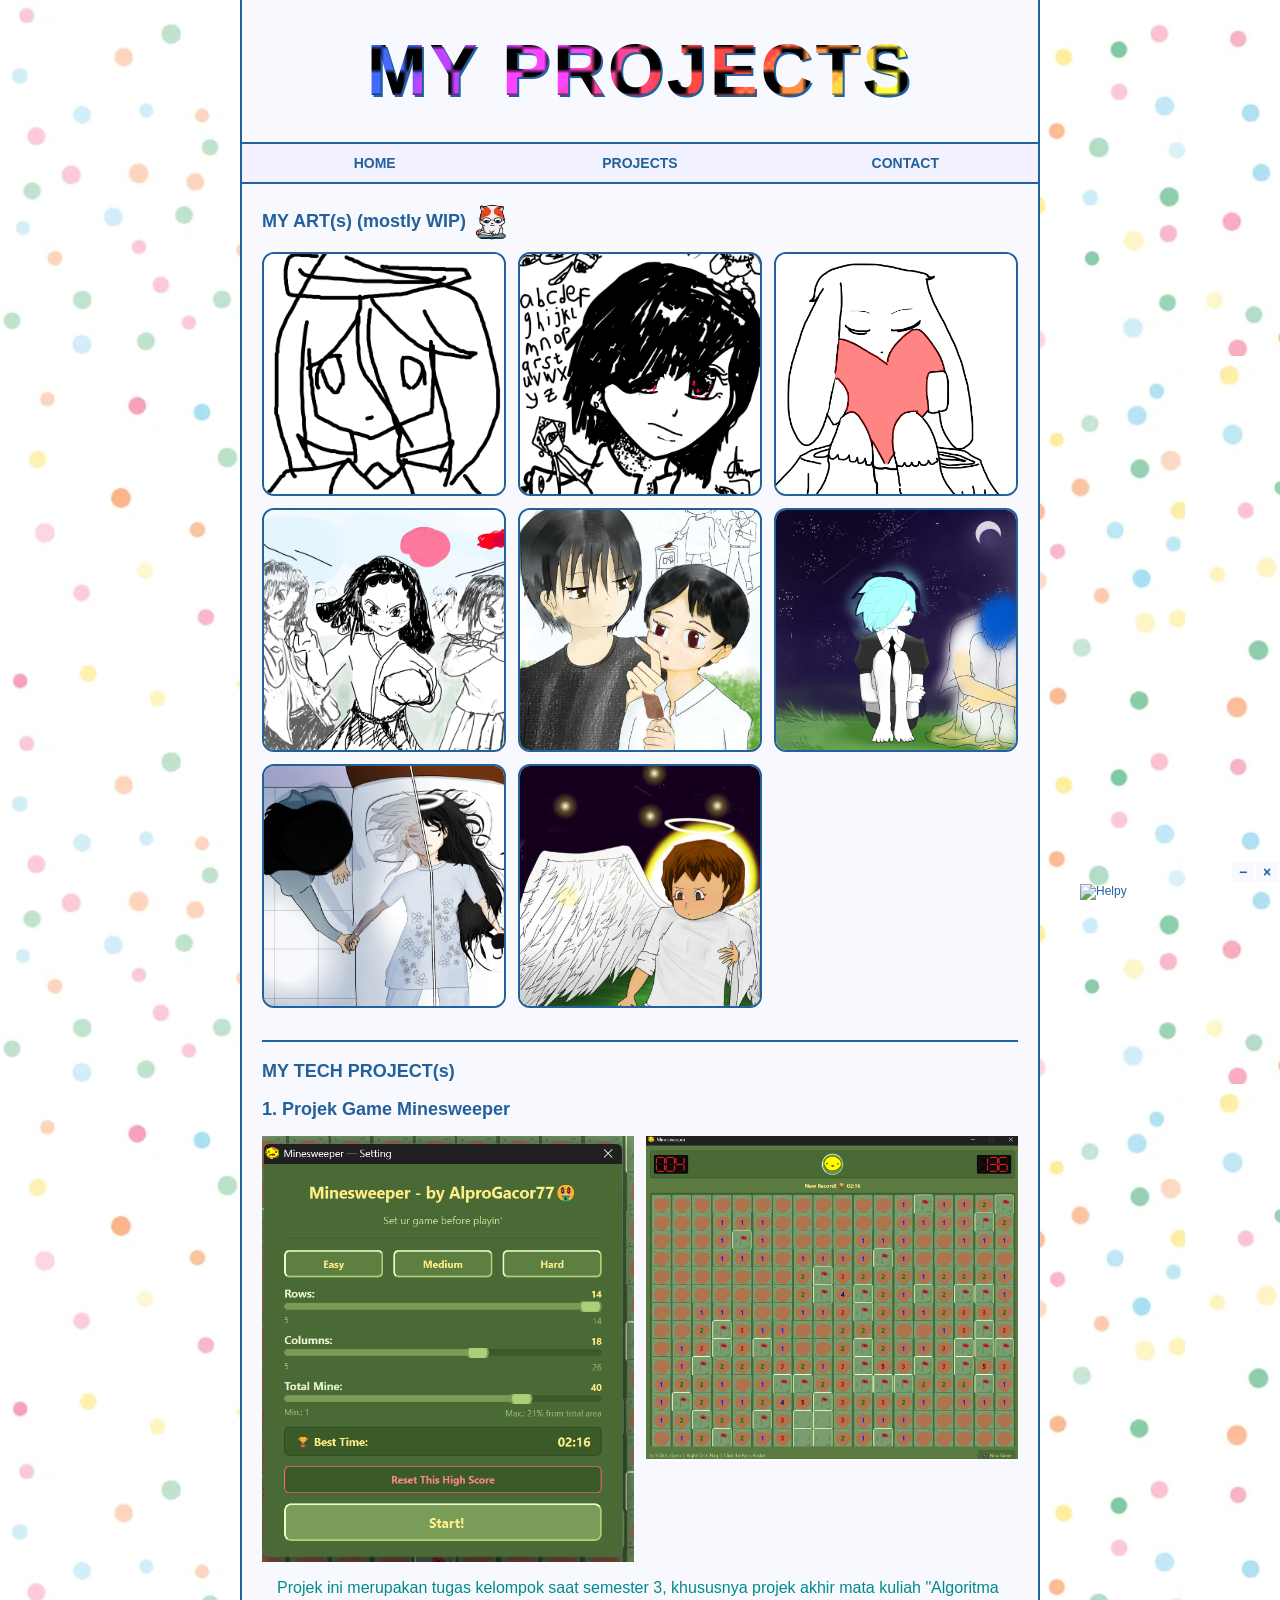
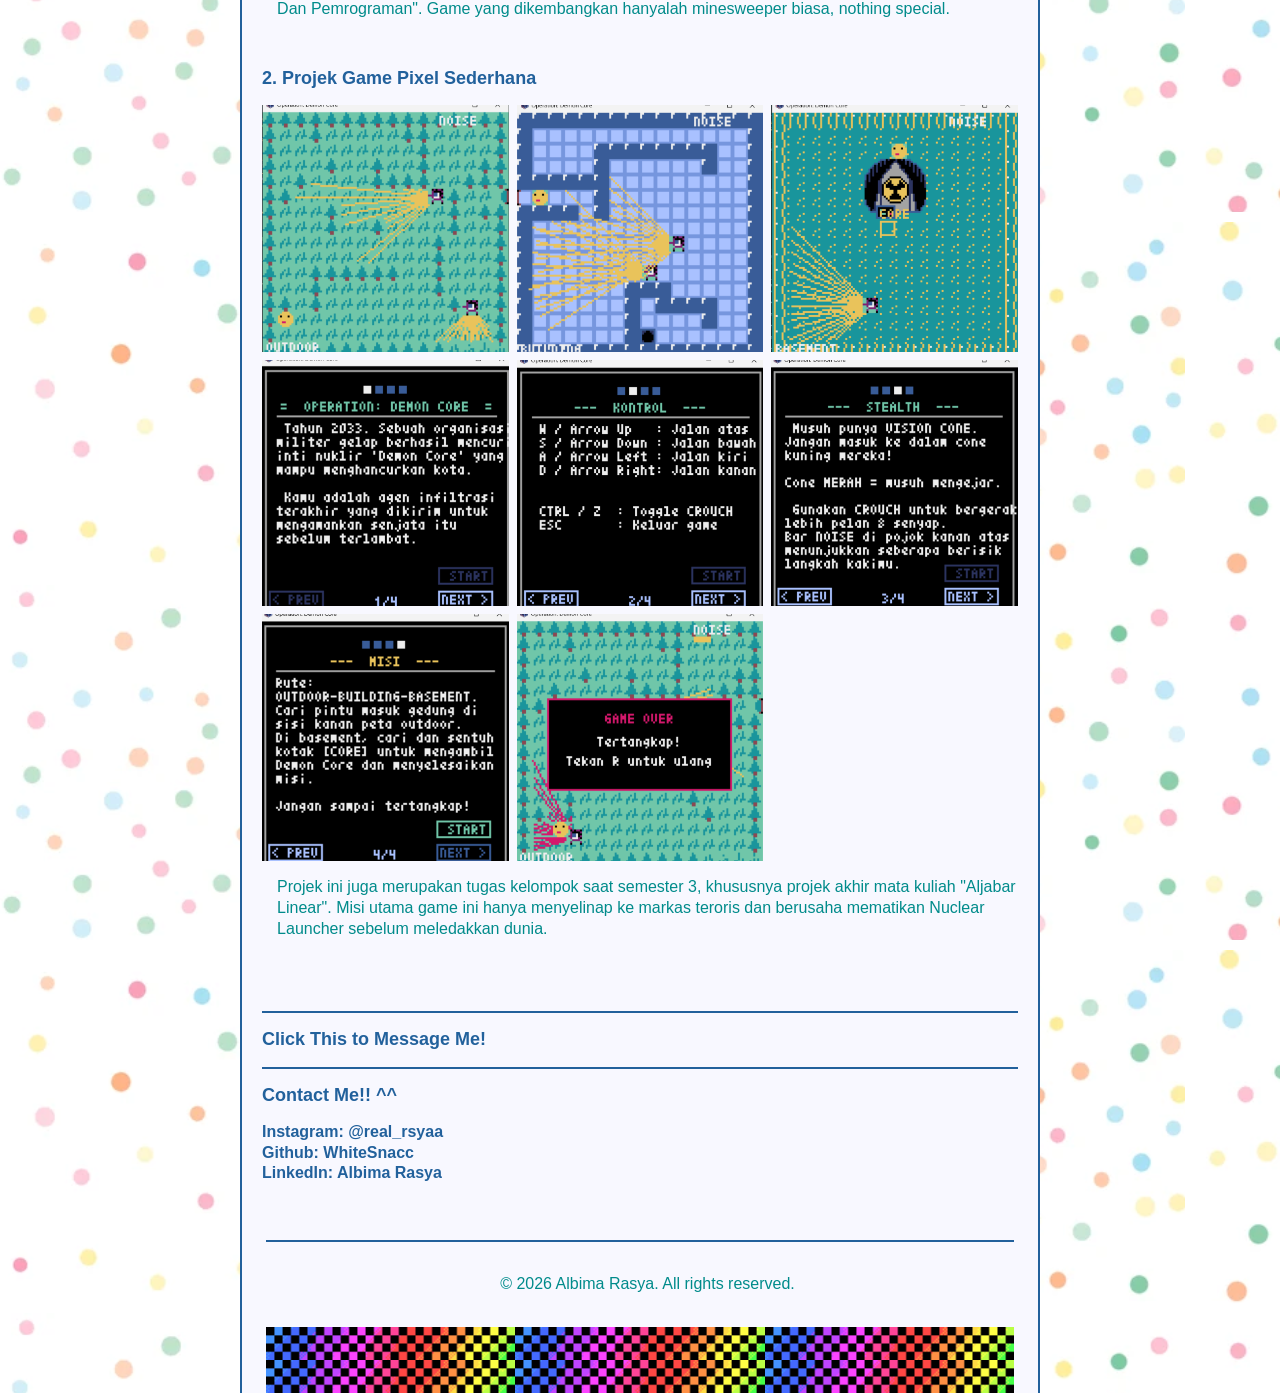
==== commit a788499b: "penyesuaian terhadap helpy" ====
--- a/project.html
+++ b/project.html
@@ -6,6 +6,7 @@
         <title>Profil Saya</title>
         <link rel="stylesheet" href="style.css">
         <script src="gallery.js" defer></script>
+        <script src="helpy.js" defer></script>
     </head>
     <body>
         <div class="container project-page">
@@ -93,8 +94,12 @@
                     <img src="assets/scene-checkers-fast-blinkie.gif" alt="a fast cycling rainbow">
                 </span>
             </div>
-            <div class="heply">
-                    <img src="https://yunkinemarchive.nekoweb.org/web%20graphics/misc%20gifs/helpybycaptainvrisrezi.webp">
+                <div class="heply" data-helpy-widget>
+                    <div class="heply-controls" aria-label="Kontrol Helpy">
+                        <button type="button" data-helpy-toggle aria-label="Sembunyikan atau tampilkan Helpy">&minus;</button>
+                        <button type="button" data-helpy-close aria-label="Tutup Helpy">&times;</button>
+                    </div>
+                    <img src="https://yunkinemarchive.nekoweb.org/web%20graphics/misc%20gifs/helpybycaptainvrisrezi.webp" alt="Helpy">
             </div>
         </div>
     </body>
--- a/style.css
+++ b/style.css
@@ -126,6 +126,11 @@
     padding: 2em 0;
     text-align: left;
 }
+#contact ul a {
+    display: inline-block;
+    font-size: 16px;
+    font-weight: 600;
+}
 #contact form {
     display: flex;
     flex-direction: column;
@@ -364,15 +369,48 @@
     object-fit: cover;
 }
 .heply {
-  position: fixed;
-  bottom: -7px;
+    position: fixed;
     right: 0;
-  width: 200px;
+    bottom: 0;
+    z-index: 20;
+    overflow: hidden;
+    width: 200px;
+    background: transparent;
+}
+.heply-controls {
+    display: flex;
+    justify-content: flex-end;
+    gap: 2px;
+    padding: 2px;
+    background: transparent;
+}
+.heply-controls button {
+    width: 22px;
+    height: 20px;
+    padding: 0;
+    border: 1px solid ghostwhite;
+    color: #22619c;
+    background: ghostwhite;
+    font: bold 14px/1 Arial, sans-serif;
+    cursor: pointer;
+}
+.heply-controls button:hover {
+    color: ghostwhite;
+    background: darkturquoise;
 }
 .heply img {
     display: block;
     width: 100%;
     height: auto;
+}
+.heply.is-minimized {
+    width: auto;
+}
+.heply.is-minimized img {
+    display: none;
+}
+.heply.is-minimized .heply-controls {
+    padding: 3px;
 }
 @media screen and (max-width: 599px) {
     .container {
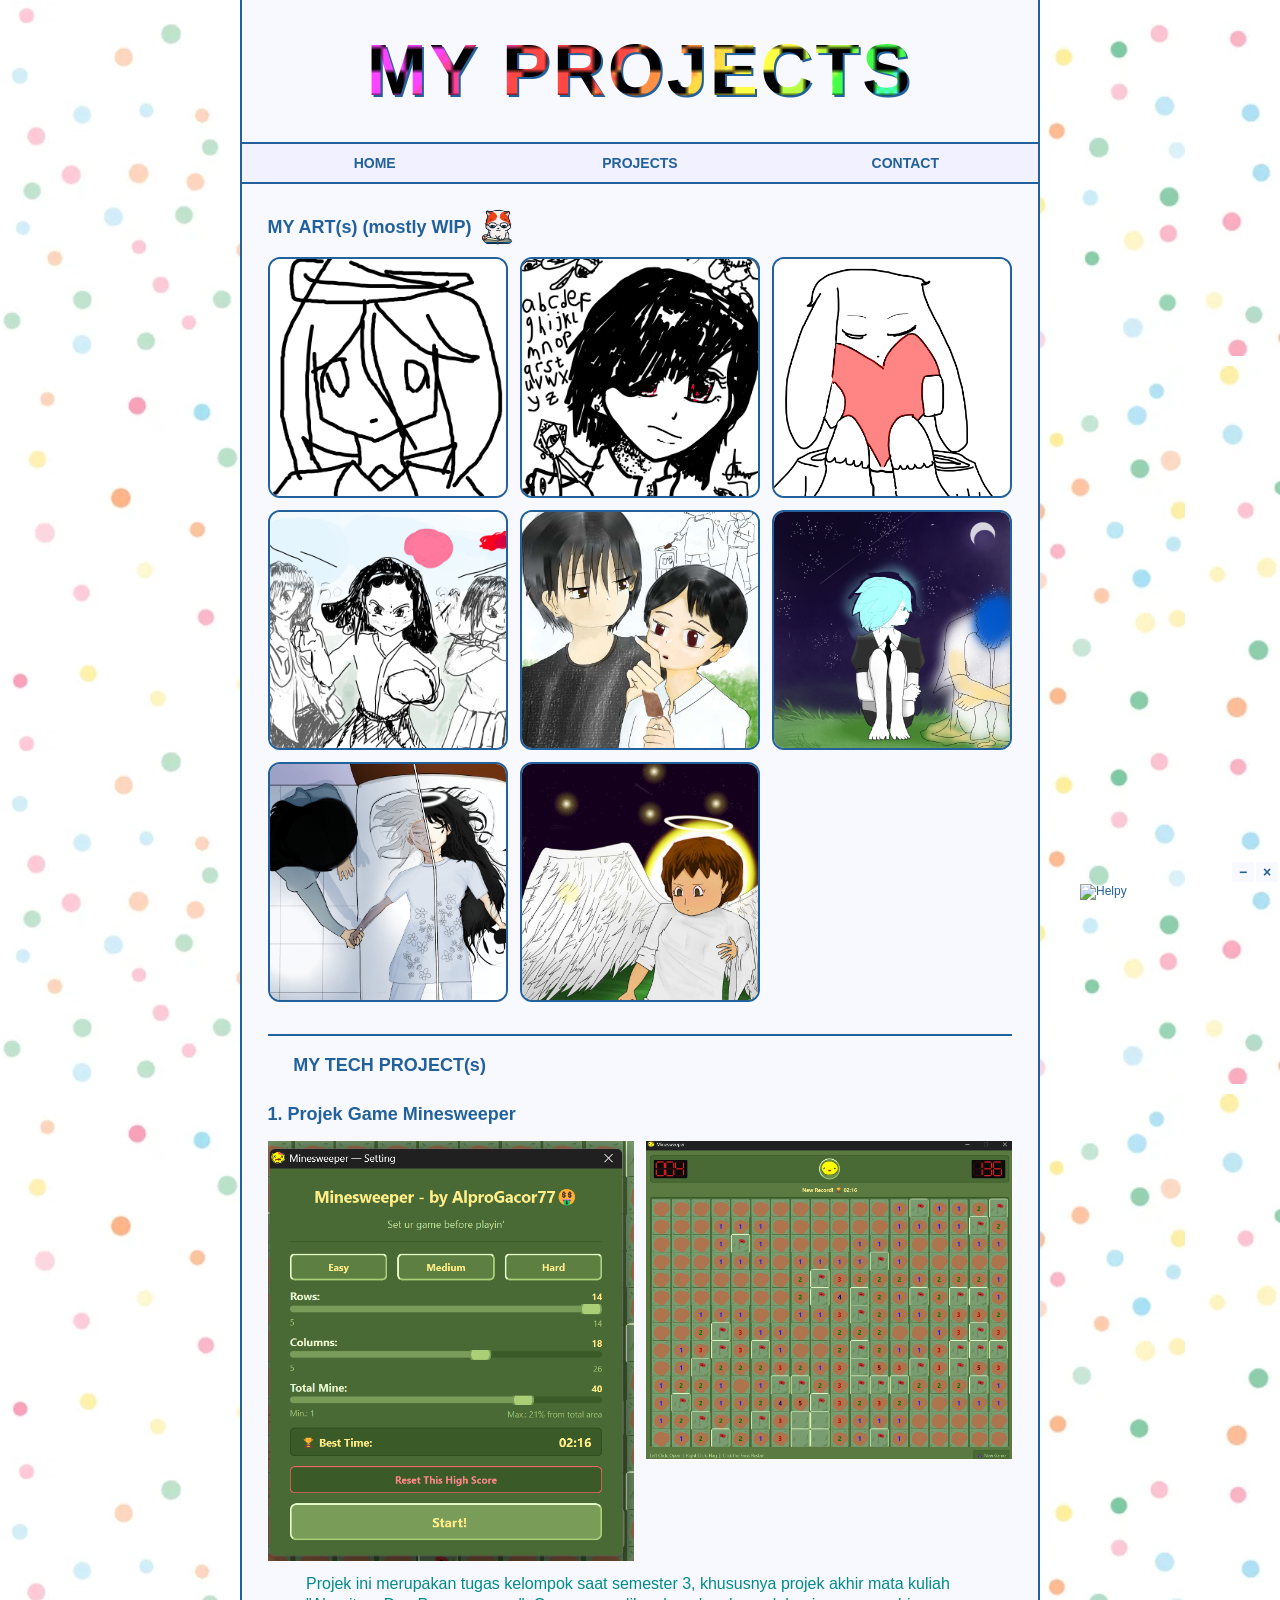
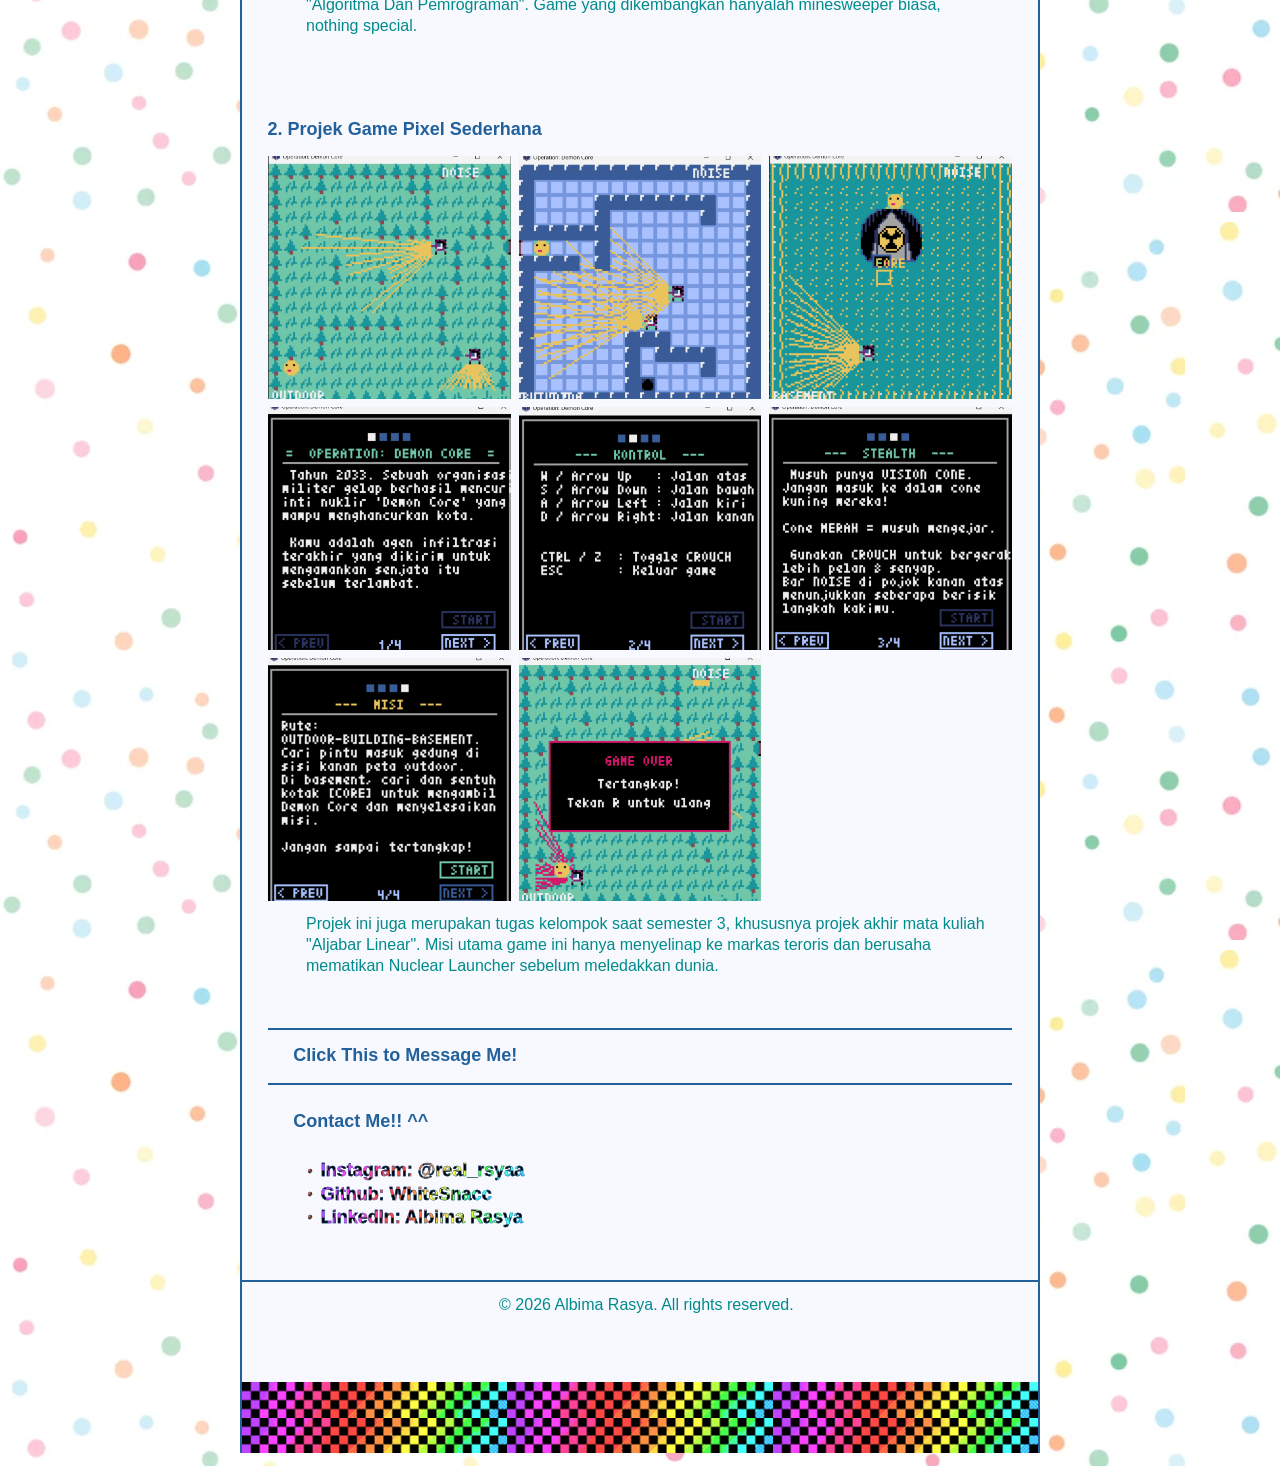
==== commit a3dd0bbf: "penyesuaian visitor counter dan ganti nama portofolio.html menjadi index.html" ====
--- a/project.html
+++ b/project.html
@@ -15,9 +15,9 @@
             </div>
                 <nav>
                     <ul>
-                        <li><a href="portofolio.html">HOME</a></li>
+                        <li><a href="index.html">HOME</a></li>
                         <li><a href="project.html">PROJECTS</a></li>
-                        <li><a href="portofolio.html#contact">CONTACT</a></li>
+                        <li><a href="index.html#contact">CONTACT</a></li>
                     </ul>
                 </nav>
             <div class="flex">
--- a/style.css
+++ b/style.css
@@ -19,11 +19,15 @@
 .container {
     color: #22619c;
     background-color: ghostwhite;
-    width: calc(100% - 128px);
+    width: 67vw;
     margin: 0 auto;
     border: 2px solid #22619c;
     border-style: none solid;
     max-width: 800px;
+    object-fit: contain;
+}
+.project-page {
+    margin: 0 auto;
 }
 .header {
     display: flex;
@@ -55,8 +59,9 @@
     border: 1px solid #77b1e8;
     border-style: none solid;
 }
-p {font-size: 16px; color:darkcyan; margin-left: 2%;}
-ul {text-align: left; list-style-position: inside; padding: 0;}
+h1 {margin: 2vw;}
+p {font-size: 16px; color:darkcyan; margin: 1vw 2vw 4vw 3vw;}
+ul {text-align: left; list-style-position: inside;}
 li {text-align: left; list-style: none;}
 label {
     display: flex;
@@ -65,7 +70,7 @@
 }
 .flex{
     display: flex;
-    justify-content: space-between;
+    justify-content: space-evenly;
 }
 nav {
     border: 2px solid #22619c;
@@ -90,10 +95,8 @@
     font-weight: 700;
     text-decoration: none;
 }
-
-.content {
-    /* float: left; */
-    padding: 20px;
+#welcoming-pics img {
+    overflow: visible;
 }
 #skills ul {
     padding-left: 24px;
@@ -104,13 +107,21 @@
     gap: 8px;
     list-style: none;
 }
+#contact ul li {
+    display: flex;
+    align-items: center;
+    gap: 8px;
+    list-style: none;
+}
 #skills ul li::before,
-#skills ul li span {
+#skills ul li span,
+#contact ul li::before,
+#contact ul li a {
     background-image: url("assets/scene-checkers-fast-blinkie.gif");
     background-size: cover;
     background-position: center;
     background-clip: text;
-    font-size: medium;
+    font-size: large;
     -webkit-background-clip: text;
     -webkit-text-fill-color: transparent;
     -webkit-text-stroke: 0.4px #22619c;  
@@ -119,13 +130,15 @@
     content: "•";
     font-size: 1.2em;
 }
-#aboutme h2 {
-    white-space: nowrap;
+#contact ul li::before {
+    content: "•";
+    font-size: 1.2em;
 }
 #contact{
-    padding: 2em 0;
+    padding: 2vw auto;
     text-align: left;
 }
+#contact h2 {padding-left: 2vw;}
 #contact ul a {
     display: inline-block;
     font-size: 16px;
@@ -134,14 +147,14 @@
 #contact form {
     display: flex;
     flex-direction: column;
-    gap: 8px;
+    gap: 1vw;
     max-width: 420px;
-    margin: 0;
+    margin: 0 2vw 0;
     text-align: left;
 }
 #contact form :is(input[type="text"], input[type="email"], textarea) {
     width: 100%;
-    padding: 7px;
+    padding: 4px;
     color: #22619c;
     background-color: white;
     border: 2px solid #22619c;
@@ -182,11 +195,12 @@
 }
 #contact form input[type="submit"] {
     align-self: flex-start;
-    padding: 8px 18px;
+    padding: 8px 16px;
     color: #22619c;
     background-color: white;
     border: 2px solid #22619c;
     border-radius: 4px;
+    margin-bottom: 2vw;
     cursor: pointer;
 }
 #contact form input[type="submit"]:hover {
@@ -197,10 +211,9 @@
     display: flex;
     flex-direction: column;
     float: right;
-    position: sticky;
     top: 16px;
     align-items: center;
-    margin-top: 24px;
+    margin-top: 2vw;
 }
 .sidelink {
     width: 150px;
@@ -217,39 +230,32 @@
     display: block;
     width: 150px;
     height: 450px;
-    margin: 160px auto;
-    object-fit: cover;
+    object-fit: fill;
     overflow: visible;
 }
 .stamps-grid {
     display: grid;
     grid-template-columns: repeat(2, minmax(0, 1fr));
     width: 100%;
-    gap: 2px;
+    height: 80vh;
+    align-items: stretch;
 }
 .stamps-grid img {
     display: block;
     width: 100%;
     height: auto;
 }
-div.fixed {
-    position: absolute;
-    bottom: 0;
-    left: 0;
-    padding: 1px;
-    border: 1px solid;
-    border-color: gray;
-    border-top-right-radius: 4px;
-    background-color: #ffffffc0;
-    font-size: 11px;
-    font-family: "Times New Roman";
-}
 .footer {
-    margin: 0 24px;
+    margin: 1vw auto;
     border-top: 2px solid #22619c;
-    padding-top: 2%;
     text-align: center;
     justify-content:center;
+}
+#copy {padding: 4vw 0 0 0;}
+.visitor-counter {
+    background: transparent;
+    width: 90%;
+    mix-blend-mode: multiply;
 }
 #stamps {
     width: 140px;
@@ -257,9 +263,9 @@
     display: block;
 }
 .line-pemisah {
-    /* margin: 0 12px 0 0; */
+    margin-right: 2vw;
+    width: 100%;
     border-top: 2px solid #22619c;
-    justify-content:center;
 }
 .footer-background {
     display: block;
@@ -282,6 +288,12 @@
     width: 100%;
     max-width: none;
     height: auto;
+}
+
+.project-page {margin: 0 auto;}
+.project-page .content {
+    width: 100%;
+    padding: 2vw;
 }
 .arts {
     display: grid;
@@ -414,10 +426,11 @@
 }
 @media screen and (max-width: 599px) {
     .container {
-        width: calc(100% - 16px);
-        margin: 0 8px;
-    }
-    h1 {font-size: medium;}
+        margin: 0 auto;
+        width: 90vw;
+    }
+    #welcoming-pics h1 {font-size: large; text-align: justify;}
+    h1 {font-size: large;}
     p {font-size: small;}
     nav ul {
         flex-wrap: wrap;
@@ -425,22 +438,25 @@
     }
     nav ul li a {
         padding: 8px 4px;
-        font-size: 12px;
+        font-size: 10px;
         font-weight: 700;
         white-space: nowrap;
     }
     .flex {
         display: grid;
-        grid-template-columns: minmax(0, 1fr) 100px;
+        grid-template-columns: minmax(0, 1fr) minmax(96px, 22%);
         align-items: start;
         gap: 8px;
     }
     .content {
         float: none;
-        padding: 12px;
+        padding: 0;
+    }
+    #welcoming-pics img {
+        width: 20vw;
     }
     #contact {
-        padding: 1.5em 8px;
+        padding: 0.1vw 8px;
     }
     #contact form {
         width: 100%;
@@ -450,20 +466,27 @@
         font-size: 16px;
     }
     #gender {
-        gap: 5px;
+        gap: 10px;
     }
     #right-side {
         position: static;
-        width: 100px;
+        width: 96px;
         margin: 16px 0 0;
     }
-    .ad-banner-image,
+    /* .ad-banner-image,
     .stamps-grid {
         display: none;
-    }
+    } */
     .sidelink {
-        width: 100px;
-        height: 300px;
+        width: 96px;
+        height: 288px;
+    }
+    .ad-banner-image {
+        width: 96px;
+        height: 288px;
+    }
+    .stamps-grid {
+        height: auto;
     }
     .arts {
         grid-template-columns: repeat(3, minmax(0, 1fr));
@@ -472,14 +495,9 @@
     .arts-heading {
         gap: 8px;
     }
-    .arts-heading-image {
-        flex-basis: 1em;
-        width: 1em;
-        height: 1em;
-    }
     .art-modal img {
-        max-width: 75vw;
-        max-height: 75vh;
+        max-width: 80vw;
+        max-height: 80vh;
     }
     .ms-media {
         grid-template-columns: 1fr;
@@ -501,4 +519,5 @@
     .project-page .arts {
         width: 100%;
     }
+    .heply img {width: calc(100% - 8vw);}
 }
